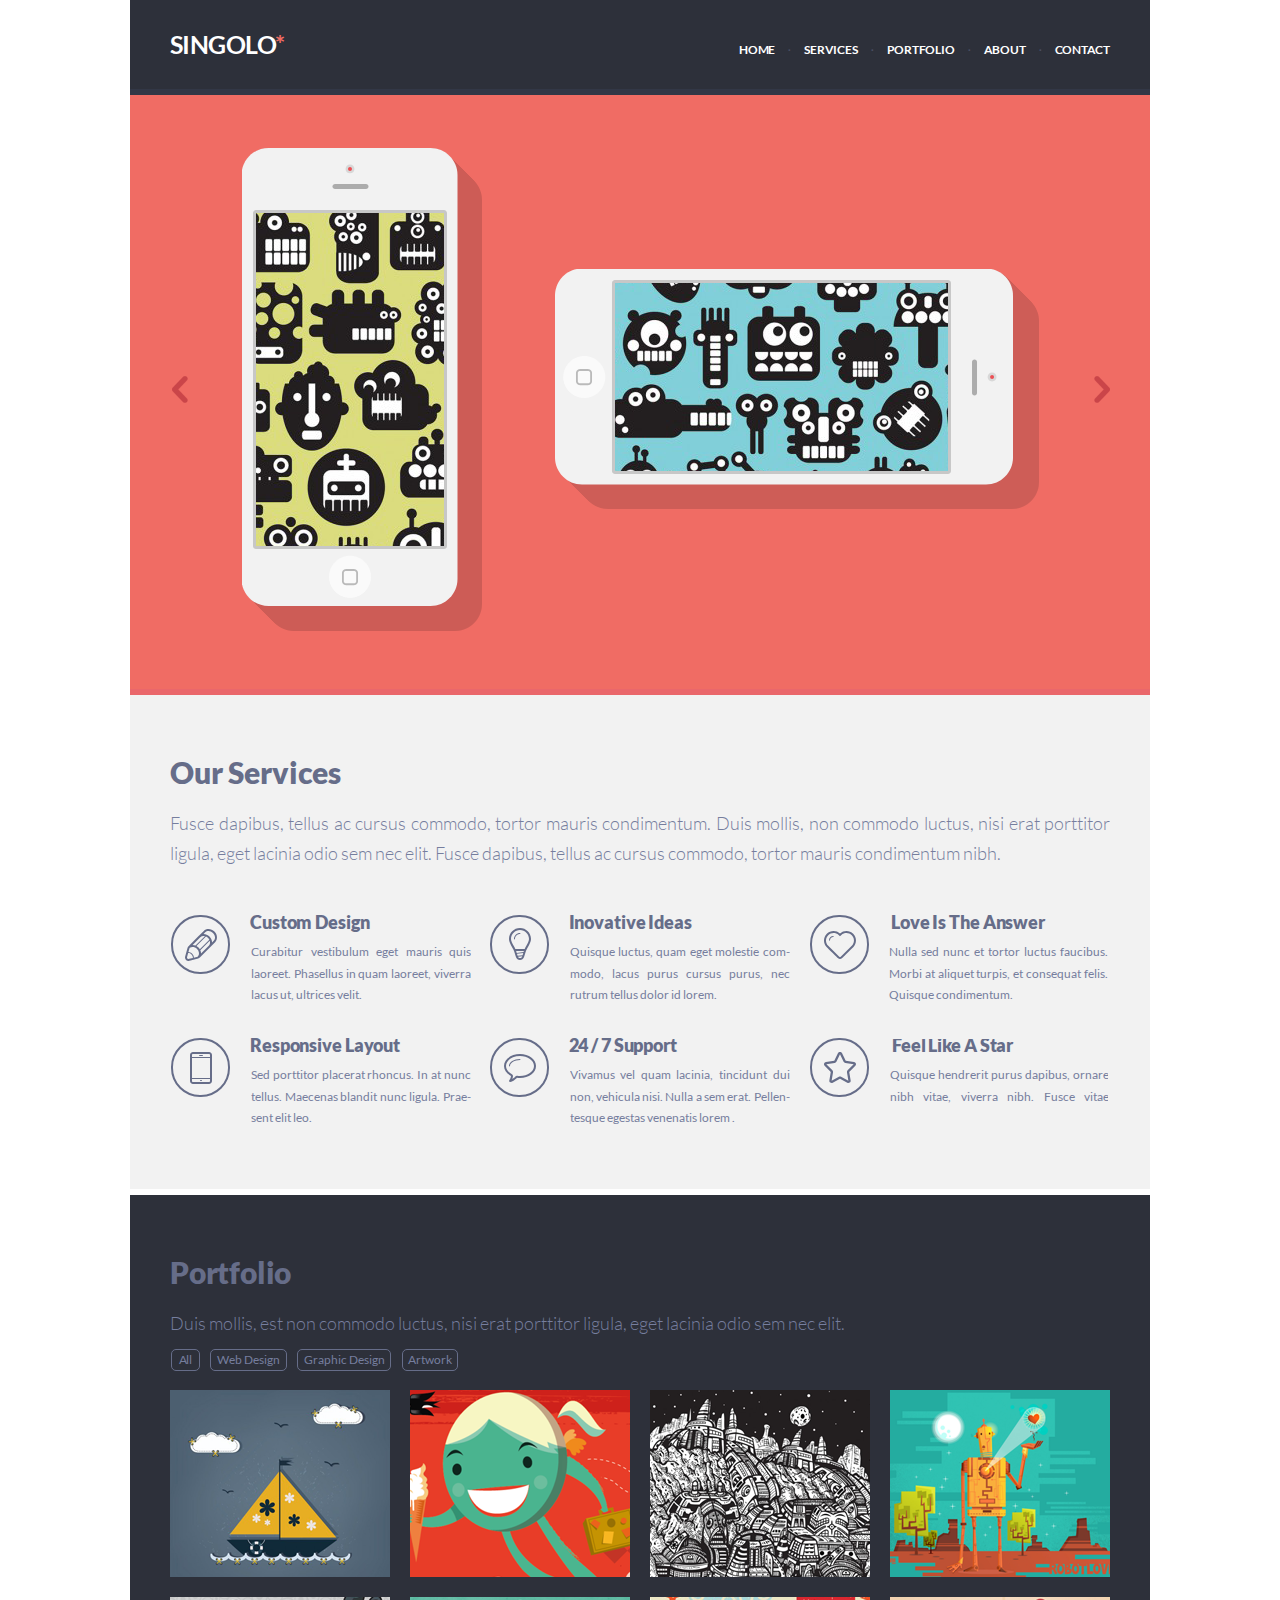
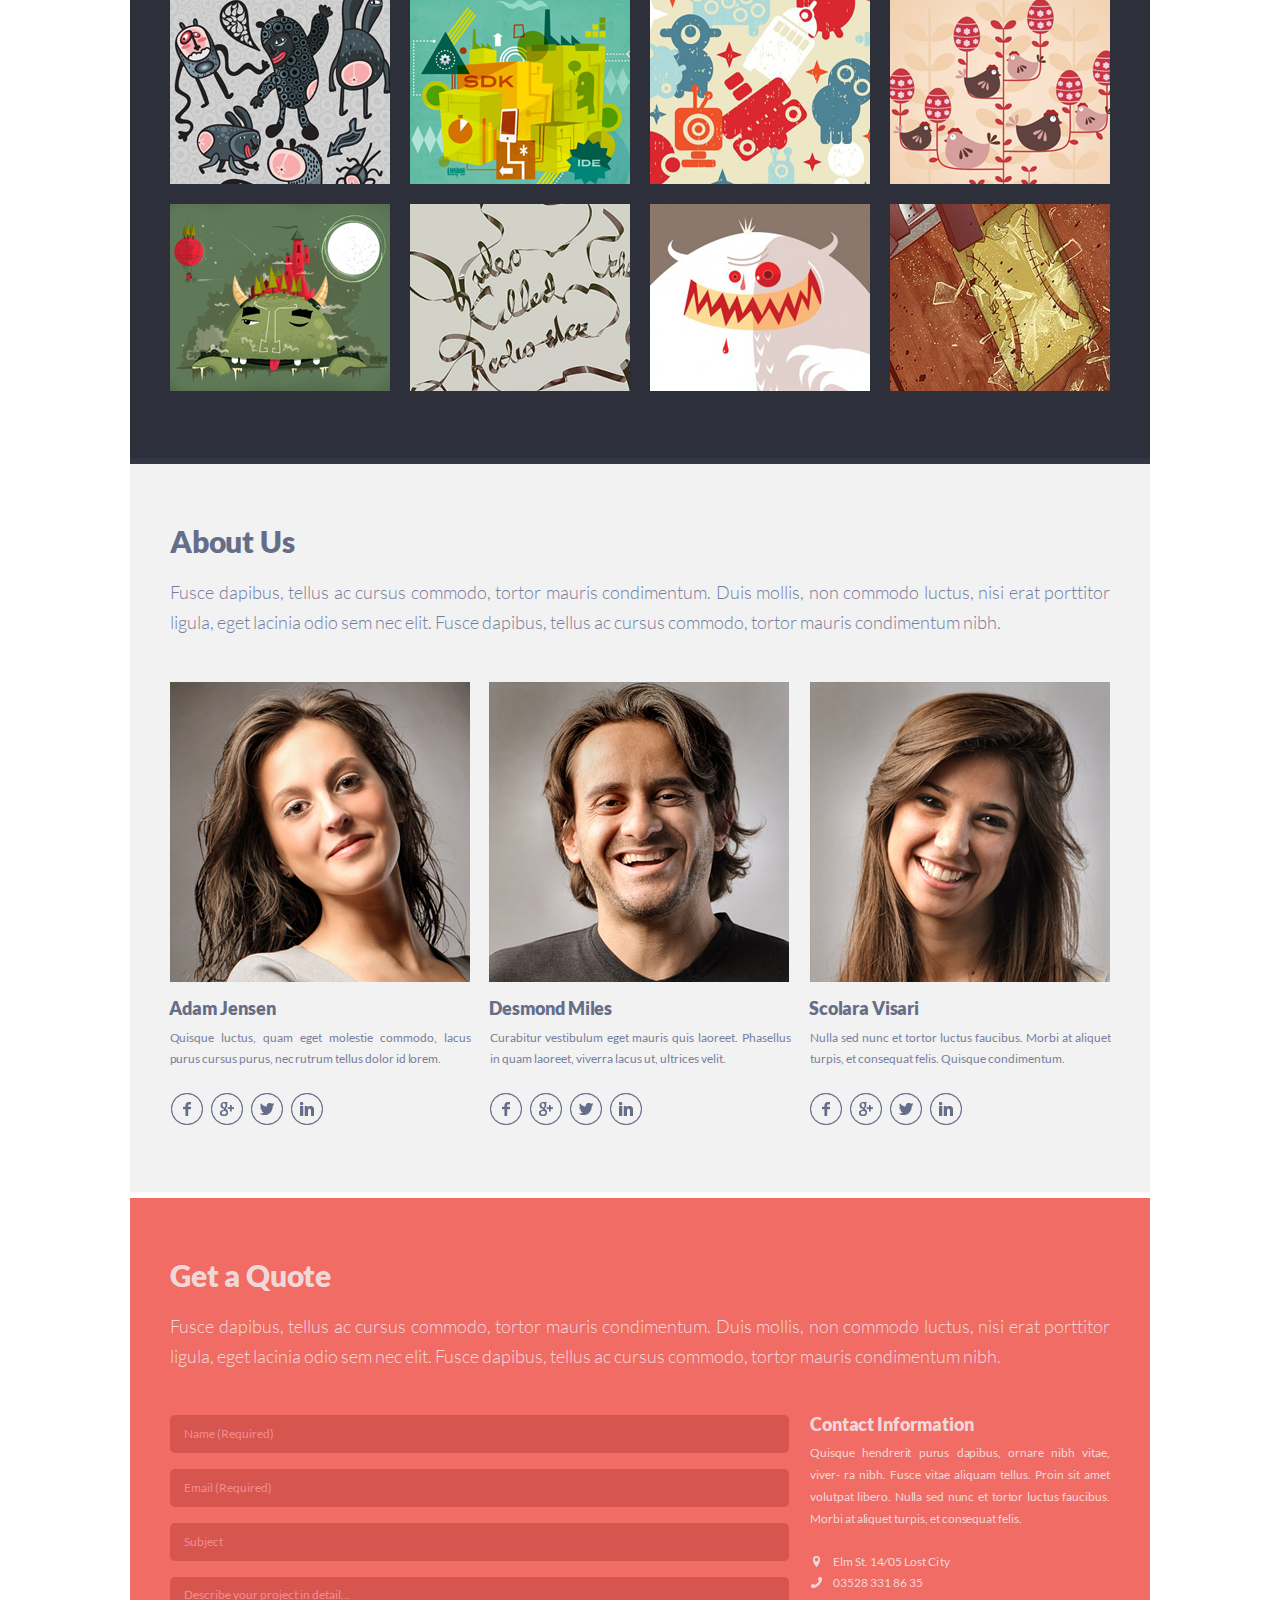
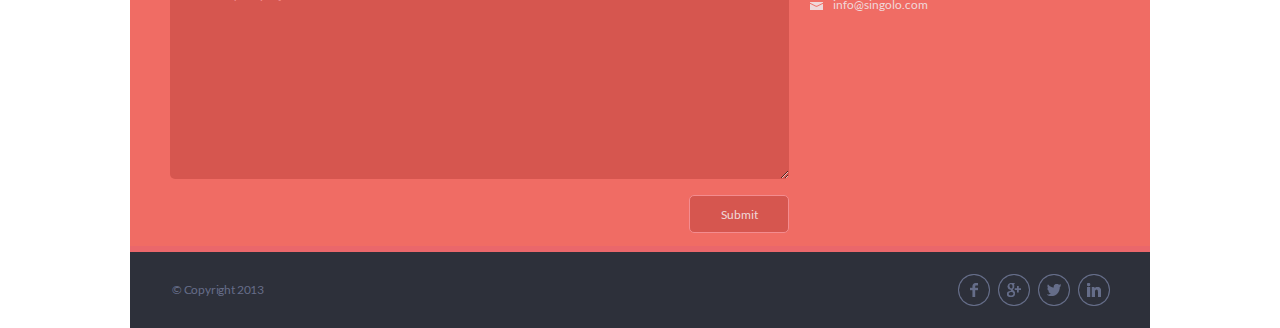
==== index.html @ eaa2bd8f "feat: make animated slider" ====
<!DOCTYPE html>
<html lang="en">
  <head>
    <meta charset="utf-8"> 
    <title lang="la">Singolo</title>
    <link rel="stylesheet" href="fonts.css" > 
    <link rel="stylesheet" href="style.css">
  </head>
  <body>
    <header class="header">
      <div class="wrapper header__wrapper">
        <div class="header__content">
          <div class="header__logo">
             <h1 class="logo" lang="la">singolo<span class="logo logo_colored">*</span></h1>
          </div>    
          <nav class="header__navigation">
            <ul class="navigation__list">
              <li class="navigation__item"><a class="item-link" href="#home">home</a></li>
              <li class="navigation__item item-symbol">.</li>
              <li class="navigation__item"><a class="item-link" href="#services">services</a></li>
              <li class="navigation__item item-symbol">.</li>
              <li class="navigation__item"><a class="item-link" href="#portfolio">portfolio</a></li>
              <li class="navigation__item item-symbol">.</li>
              <li class="navigation__item"><a class="item-link" href="#about">about</a></li>
              <li class="navigation__item item-symbol">.</li>
              <li class="navigation__item"><a class="item-link" href="#contact">contact</a></li>
            </ul>
          </nav>    
        </div>
      </div>  
      <hr class="bottom-line header__bottom-line">     
    </header>
    <section class="slider" id="home">
      <div class="slider__wrapper">
        <div class="arrow arrow-backward"></div>
        <div class="arrow arrow-forward"></div>
        <div class="slides">
          <div class="slide slide_background1 active">
            <img class="slide1__phone-vertical" src="assets/iphone/phone-vertical.svg" alt="phone1" width="216" height="458"> 
            <img class="slide1__phone-horizontal" src="assets/iphone/phone-horizontal.svg" alt="phone2" width="458" height="216">
            <img class="slide1__phone-vertical-display" id="slide1__home-vertical" src="assets/iphone/phone-vertical-display.png" alt="display1" width="188" height="333">
            <img class="slide1__phone-horizontal-display" id="slide1__home-horizontal" src="assets/iphone/phone-horizontal-display.png" alt="display2" width="333" height="188">
            <img class="slide1__phone-vertical-shadow" src="assets/iphone/phone-vertical-shadow.png" alt="shadow1" width="240" height="483">
            <img class="slide1__phone-horizontal-shadow" src="assets/iphone/phone-horizontal-shadow.png" alt="shadow2" width="483" height="240">
            <img class="slide1__home-vertical" src="assets/iphone/home.svg" alt="home1" width="41.88" height="41.88"> 
            <img class="slide1__home-horizontal" src="assets/iphone/home.svg" alt="home2" width="41.88" height="41.88">
          </div>
          <div class="slide slide_background2">
            <img class="slide2__phone-vertical-1 slide2_opacity" src="assets/iphone-2-slide/phone-vertical-1.svg" alt="phone1" width="140.42" height="297.75"> 
            <img class="slide2__phone-vertical-2 slide2_opacity" src="assets/iphone-2-slide/phone-vertical-2.svg" alt="phone2" width="140.42" height="297.75">
            <img class="slide2__phone-vertical-3" src="assets/iphone-2-slide/phone-vertical-3.svg" alt="phone3" width="229.42" height="486.45">
            <img class="slide2__phone-vertical-display-1 slide2_opacity" src="assets/iphone-2-slide/phone-vertical-display-1.png" alt="display1" width="122.22" height="216.48">
            <img class="slide2__phone-vertical-display-2 slide2_opacity" src="assets/iphone-2-slide/phone-vertical-display-2.png" alt="display2" width="122.22" height="216.48">
            <img class="slide2__phone-vertical-display-3" src="assets/iphone-2-slide/phone-vertical-display-3.png" alt="display3" width="199.68" height="353.68">
            <img class="slide2__phone-vertical-shadow-1 slide2_opacity" src="assets/iphone-2-slide/phone-vertical-shadow-1.png" alt="shadow1" width="156.02" height="314">
            <img class="slide2__phone-vertical-shadow-2 slide2_opacity" src="assets/iphone-2-slide/phone-vertical-shadow-2.png" alt="shadow2" width="156.02" height="314">
            <img class="slide2__phone-vertical-shadow-3" src="assets/iphone-2-slide/phone-vertical-shadow-3.png" alt="shadow3" width="254.91" height="513">
          </div>                   
        </div>
      </div>
      <hr class="bottom-line slider__bottom-line">
    </section> 
    <section class="services" id="services">
      <div class="wrapper services__wrapper">
        <h2 class="services__header">Our Services</h2>
        <p class="services__text" lang="la">Fusce dapibus, tellus ac cursus commodo, tortor mauris condimentum. Duis mollis, non commodo luctus, nisi erat porttitor ligula, eget lacinia odio sem nec elit. Fusce dapibus, tellus ac cursus commodo, tortor mauris condimentum nibh.</p>
        <div class="services__layout-container">
        <div class="layout-3-column">
          <div class="layout__layout-item">
            <div class="layout-item__icon-container layout-item__first-column-icon-container_margin">
              <div class="icon" >
                <img class="layout-item__icon_margin first-icon_margin" src="assets/icons/pen.svg" alt="ico-pen" width="35" height="35">
              </div>
            </div>
            <div class="layout-item__content">
            <h3 class="layout-item__header">Custom Design</h3>
            <div class="layout-item__text-container">
              <p class="layout-item__text" lang="la">Curabitur vestibulum eget mauris quis laoreet. Phasellus in quam laoreet, viverra lacus ut, ultrices velit.</p>
            </div>
          </div>            
          </div>
          <div class="layout__layout-item">
            <div class="layout-item__icon-container layout-item__second-column-icon-container_margin">
              <div class="icon">
                <img class="layout-item__icon_margin icon_add-margin" src="assets/icons/bulb.svg" alt="ico-bulb" width="26" height="35">
              </div>
            </div>
            <div class="layout-item__content">
            <h3 class="layout-item__header">Inovative Ideas</h3>
            <div class="layout-item__text-container">
              <p class="layout-item__text" lang="la">Quisque luctus, quam eget molestie com- modo, lacus purus cursus purus, nec rutrum tellus dolor id lorem.</p>
            </div>
          </div>
          </div>
          <div class="layout__layout-item">
            <div class="layout-item__icon-container layout-item__icon-container_margin">
              <div class="icon" >
                <img class="layout-item__icon_margin" src="assets/icons/heart.svg" alt="ico-heart" width="36" height="32">
              </div>
            </div>
            <div class="layout-item__content">
            <h3 class="layout-item__header layout-item__header_margin">Love Is The Answer</h3>
            <div class="layout-item__text-container">
              <p class="layout-item__text layout-item__text_margin" lang="la">Nulla sed nunc et tortor luctus faucibus. Morbi at aliquet turpis, et consequat felis. Quisque condimentum.</p>
            </div>
          </div>
          </div>
          <div class="layout__layout-item">
            <div class="layout-item__icon-container layout-item__first-column-icon-container_margin">
              <div class="icon" >
                <img class="layout-item__icon_margin" src="assets/icons/phone.svg" alt="ico-phone" width="26" height="36">
              </div>    
            </div>
            <div class="layout-item__content">
            <h3 class="layout-item__header">Responsive Layout</h3>
            <div class="layout-item__text-container">
              <p class="layout-item__text" lang="la">Sed porttitor placerat rhoncus. In at nunc tellus. Maecenas blandit nunc ligula. Prae- sent elit leo.</p>
            </div>
          </div>
          </div>
          <div class="layout__layout-item">
            <div class="layout-item__icon-container layout-item__second-column-icon-container_margin">
              <div class="icon" >
                <img class="layout-item__icon_margin icon-bubble_margin" src="assets/icons/bubble.svg" alt="ico-bubble" width="35" height="31">
              </div>
            </div>
            <div class="layout-item__content">
            <h3 class="layout-item__header">24 / 7 Support</h3>
            <div class="layout-item__text-container">
              <p class="layout-item__text" lang="la">Vivamus vel quam lacinia, tincidunt dui non, vehicula nisi. Nulla a sem erat. Pellen- tesque egestas venenatis lorem .</p>
            </div>
            </div>
          </div>
          <div class="layout__layout-item layout-item_margin">
            <div class="layout-item__icon-container layout-item__icon-container_margin">
              <div class="icon" >
                <img class="layout-item__icon_margin" src="assets/icons/star.svg" alt="ico-star" width="36" height="34">
              </div>
            </div>
            <div class="layout-item__text-container">
            <h3 class="layout-item__header layout-item__header_margin">Feel Like A Star</h3>
            <div class="layout-item__text-container">
              <p class="layout-item__text layout-item__text_margin" lang="la">Quisque hendrerit purus dapibus, ornare nibh vitae, viverra nibh. Fusce vitae aliquam tellus.</p>
            </div>
          </div>
          </div>
        </div>
      </div> 
      </div>
      <hr class="bottom-line services__bottom-line">
    </section>
    <section class="portfolio" id="portfolio">
      <div class="wrapper portfolio__wrapper">
        <h2 class="portfolio__header"></span>Portfolio</h2>
        <p class="portfolio__text" lang="la">Duis mollis, est non commodo luctus, nisi erat porttitor ligula, eget lacinia odio sem nec elit.</p>
        <nav class="portfolio__navigation">
          <ul class="navigation__list">
            <li class="navigation__item item_letter-spacing"><a class="portfolio__item-link first-item_padding" href="#">All</a></li>
            <li class="navigation__item item_letter-spacing"><a class="portfolio__item-link second-item_padding" href="#">Web Design</a></li>
            <li class="navigation__item item_letter-spacing"><a class="portfolio__item-link third-item_padding" href="#">Graphic Design</a></li>
            <li class="navigation__item item_letter-spacing"><a class="portfolio__item-link fourth-item_padding" href="#">Artwork</a></li>
          </ul>
        </nav>
        <div class="layout-4-column">
          <img class="layout-4-column__image" src="assets/portfolio/Image1.png" alt="image1" width="220" height="187">
          <img class="layout-4-column__image" src="assets/portfolio/Image2.png" alt="image2" width="220" height="187">
          <img class="layout-4-column__image" src="assets/portfolio/Image3.png" alt="image3" width="220" height="187">
          <img class="layout-4-column__image" src="assets/portfolio/Image4.png" alt="image4" width="220" height="187">
          <img class="layout-4-column__image" src="assets/portfolio/Image5.png" alt="image5" width="220" height="187">
          <img class="layout-4-column__image" src="assets/portfolio/Image6.png" alt="image6" width="220" height="187">
          <img class="layout-4-column__image" src="assets/portfolio/Image7.png" alt="image7" width="220" height="187">
          <img class="layout-4-column__image" src="assets/portfolio/Image8.png" alt="image8" width="220" height="187">
          <img class="layout-4-column__image" src="assets/portfolio/Image9.png" alt="image9" width="220" height="187">
          <img class="layout-4-column__image" src="assets/portfolio/Image10.png" alt="image10" width="220" height="187">
          <img class="layout-4-column__image" src="assets/portfolio/Image11.png" alt="image11" width="220" height="187">
          <img class="layout-4-column__image" src="assets/portfolio/Image12.png" alt="image12" width="220" height="187">
        </div>
      </div>
      <hr class="bottom-line portfolio__bottom-line">
    </section>
    <section class="about-us" id="about">
      <div class="wrapper about-us__wrapper">
        <h2 class="about-us__header">About Us</h2>
        <p class="about-us__text" lang="la">Fusce dapibus, tellus ac cursus commodo, tortor mauris condimentum. Duis mollis, non commodo luctus, nisi erat porttitor ligula, eget lacinia odio sem nec elit. Fusce dapibus, tellus ac cursus commodo, tortor mauris condimentum nibh.</p>
        <div class="about-us__layout-container">
          <div class="layout-3-column">
            <div class="about-us__layout-item">
              <img src="assets/employees/AdamJensen.png" alt="adam-jensen" width="300" height="300">
              <h3 class="layout-item__person-name">Adam Jensen</h3>
              <p class="layout-item__person-text layout-item__text_spacing" lang="la">Quisque luctus, quam eget molestie commodo, lacus purus cursus purus, nec rutrum tellus dolor id lorem.</p>
              <ul class="social-media-links social-media-links_padding"> 
                <li><a href="#" class="social-link link-facebook"></a></li>
                <li><a href="#" class="social-link link-google"></a></li>
                <li><a href="#" class="social-link link-twitter"></a></li>
                <li><a href="#" class="social-link link-linked-in"></a></li>
              </ul>
            </div>
            <div class="about-us__layout-item">
              <img class="person-photo_margin" src="assets/employees/DesmondMiles.png" alt="desmond-miles" width="300" height="300">
              <h3 class="layout-item__person-name">Desmond Miles</h3>
              <p class="layout-item__person-text" lang="la">Curabitur vestibulum eget mauris quis laoreet. Phasellus in quam laoreet, viverra lacus ut, ultrices velit.</p>
              <ul class="social-media-links">    
                <li><a href="#" class="social-link link-facebook"></a></li>
                <li><a href="#" class="social-link link-google"></a></li>
                <li><a href="#" class="social-link link-twitter"></a></li>
                <li><a href="#" class="social-link link-linked-in"></a></li>
              </ul>
            </div>
            <div class="about-us__layout-item item-3__margin">
              <img src="assets/employees/ScolaraVisari.png" alt="scolara-visari" width="300" height="300">
              <h3 class="layout-item__person-name">Scolara Visari</h3>
              <p class="layout-item__person-text" lang="la">Nulla sed nunc et tortor luctus faucibus. Morbi at aliquet turpis, et consequat felis. Quisque condimentum.</p>
              <ul class="social-media-links"> 
                <li><a href="#" class="social-link link-facebook"></a></li>
                <li><a href="#" class="social-link link-google"></a></li>
                <li><a href="#" class="social-link link-twitter"></a></li>
                <li><a href="#" class="social-link link-linked-in"></a></li>
              </ul>  
            </div>
          </div>
        </div>
      </div>  
      <hr class="bottom-line about-us__bottom-line">       
    </section> 
    <section class="get-a-quote" id="contact">
      <div class="wrapper get-a-quote__wrapper">
        <h2 class="get-a-quote__header">Get a Quote</h2>
        <p class="get-a-quote__text" lang="la">Fusce dapibus, tellus ac cursus commodo, tortor mauris condimentum. Duis mollis, non commodo luctus, nisi erat porttitor ligula, eget lacinia odio sem nec elit. Fusce dapibus, tellus ac cursus commodo, tortor mauris condimentum nibh.</p>
        <div class="layout-2-column">
          <div class = "get-a-quote__form">
            <form class="form-post" method="POST" onsubmit="return false" name="form-post">
              <input  type="text" name="name" placeholder="Name (Required)" required pattern="^[A-Z]{1}[a-z]+(\s[A-Z]{1}([a-z]+))?$">
              <input type="email" name="email" placeholder="Email (Required)" required pattern="^[^@]+@([a-z0-9\-]+\.)+[a-z]{2,4}$">
              <input type="text" name="subject" placeholder="Subject" value="">
              <textarea name="description" placeholder="Describe your project in detail..." maxlength="500"></textarea>
              <input class="submit-button" type="submit" value="Submit">
            </form>
          </div>
          <div class="get-a-quote__contact-information">
            <h3 class="contact-information__header">Contact Information</h3>
            <p class="contact-information__text" lang="la">Quisque hendrerit purus dapibus, ornare nibh vitae, viver- ra nibh. Fusce vitae aliquam tellus. Proin sit amet volutpat libero. Nulla sed nunc et tortor luctus faucibus. Morbi at aliquet turpis, et consequat felis.</p>
            <div class="contact-information__links">
              <div class="link-group">
                <div class="ico-location_margin">
                  <img src="assets/contact-information-icons/Location.svg" alt="ico-location" width="7" height="11"> 
                </div>
                <p class="contact-information__link">Elm St. 14&#8260;05 Lost City</p>                   
              </div>
              <div class="link-group">
                <div class="ico-phone_margin">
                  <img src="assets/contact-information-icons/Phone.svg" alt="ico-phone" width="11" height="11">
                </div>
                <a class="contact-information__link" href="tel:035283318635">03528 331 86 35</a>
              </div>
              <div class="link-group">
                <div class="ico-mail_margin">
                  <img src="assets/contact-information-icons/Mail.svg" alt="ico-e-mail" width="13" height="8">
                </div>
                <a class="contact-information__link link-mail_margin" href="mailto:info@singolo.com">info@singolo.com</a>
              </div>
            </div>
          </div>
        </div>
      </div> 
      <hr class="get-a-quote__bottom-line bottom-line">
      <div class="modal-window">
      <div class="modal-window__substrate"></div>
      <div class="modal-window__content">
        <p class="modal-window_text-style">Письмо отправлено</p>
        <p class="modal-window__topic modal-window_text-style"></p> 
        <p class="modal-window__description modal-window_text-style"></p>
        <button class="modal-window__close-button" type="submit">Ok</button>
      </div>
    </div>
    </section>
    <footer>
      <div class="wrapper footer__wrapper">
        <div class="footer__content">
          <p class="footer__copyright">&copy;&nbsp;Copyright 2013</p>
          <ul class ="social-media-links social-media-links_margin">
            <li><a href="#" class="social-link link-facebook"></a></li>
            <li><a href="#" class="social-link link-google"></a></li>
            <li><a href="#" class="social-link link-twitter"></a></li>
            <li><a href="#" class="social-link link-linked-in"></a></li>
          </ul>
        </div>
      </div>  
    </footer>   
    <script src="script.js"></script>   
  </body>
</html>
---- fonts.css ----
@font-face {
  font-family: "Lato-Light";
  src: url('assets/fonts/Lato/Lato-Light/Lato-Light.eot');
  src: url('assets/fonts/Lato/Lato-Light/Lato-Light.eot?#iefix') format('embedded-opentype'),
  url('assets/fonts/Lato/Lato-Light/Lato-Light.woff') format('woff'),
  url('assets/fonts/Lato/Lato-Light/Lato-Light.ttf') format('truetype');
  font-weight: 300;
  font-style: normal;
}

@font-face {
  font-family: "Lato-Regular";
  src: url('assets/fonts/Lato/Lato-Regular/Lato-Regular.eot');
  src: url('assets/fonts/Lato/Lato-Regular/Lato-Regular.eot?#iefix') format('embedded-opentype'),
  url('assets/fonts/Lato/Lato-Regular/Lato-Regular.woff') format('woff'),
  url('assets/fonts/Lato/Lato-Regular/Lato-Regular.ttf') format('truetype');
  font-weight: 400;
  font-style: normal;
}

@font-face {
  font-family: "Lato-Bold";
  src: url('assets/fonts/Lato/Lato-Bold/Lato-Bold.eot');
  src: url('assets/fonts/Lato/Lato-Bold/Lato-Bold.eot?#iefix') format('embedded-opentype'),
  url('assets/fonts/Lato/Lato-Bold/Lato-Bold.woff') format('woff'),
  url('assets/fonts/Lato/Lato-Bold/Lato-Bold.ttf') format('truetype');
  font-weight: 700;
  font-style: normal;
}

@font-face {
  font-family: "Lato-Black";
  src: url('assets/fonts/Lato/Lato-Black/Lato-Black.eot');
  src: url('assets/fonts/Lato/Lato-Black/Lato-Black.eot?#iefix') format('embedded-opentype'),
  url('assets/fonts/Lato/Lato-Black/Lato-Black.woff') format('woff'),
  url('assets/fonts/Lato/Lato-Black/Lato-Black.ttf') format('truetype');
  font-weight: 900;
  font-style: normal;
}
---- style.css ----
* {
  margin: 0px 0px 0px 0px;
  padding: 0px 0px 0px 0px;
}
  
body, html {
  position: relative;
  width: 1020px;
  height: 100%;
  margin: 0px auto 0px auto;
  scroll-behavior: smooth;
}

.header {
  position: fixed;
  z-index: 100;
  width: inherit;
  background-color: #2d303a;
}

.wrapper {
  padding: 0px 40px 0px 40px;
}

.header__wrapper {
  height: 89px;
}

.header__content {
  display: flex;

  font-family: "Lato-Bold", Verdana, sans-serif;
  text-transform: uppercase;
  justify-content: space-between;
}

.header__logo {
  display: flex;
  margin-top: 29px;
  letter-spacing: -0.033em;
}

.logo {
  font-size: 25px;  
  color: #ffffff;
}

.logo_colored {
  color: #f06c64;
}

.header__navigation {
  width: 371px;
  margin-top: 42px;
}

.navigation__list {
  display: flex;
  justify-content: space-between;
}

.navigation__item {
  font-size: 12px;
  list-style-type: none; 
  letter-spacing: -0.02em;
}

.item-link {
  color: #ffffff;
  text-decoration: none;
}

.item-symbol {
  line-height: 9px;
  color: #494e62;
}

.header__navigation_selected{
  color: #f06c64;
}

.bottom-line {
  height: 6px;
  border: none;
}

.header__bottom-line {
  background-color: #323746;
}

.slider__wrapper {
  position: relative;
  padding-top: 95px;
  height: 594px;
  width: 100%;
}

.arrow {
  position: absolute;
  top: 376px;
  height: 27px;
  width: 16px;
  z-index: 4;
}

.arrow-backward {
  background: url("assets/arrows/arrow_left.svg") no-repeat;
  left: 42px;
}

.arrow-forward {
  background: url("assets/arrows/arrow_right.svg") no-repeat;
  right: 40px;
}

.link-backward_margin {
  margin-left: 2px;
}

.arrow:hover {
  transform: scale(1.2,1.2);
  cursor: pointer;
}

.slides {
  position: relative;
  width: 100%;
  height: 100%;
  overflow: hidden;
}

.slide {
  display: none;
  position: relative;
  width: 100%;
  height: 100%;
  animation: 0.5s ease-in-out;
}

.slide_background1 {
  background-color: #f06c64;
}

.slide_background2 {
  background-color: #648BF0;
}

.slide1__phone-vertical-shadow {
  position: absolute;
  top: 53px;
  left: 112px;
  z-index: 1;
}

.slide1__phone-vertical { 
  position: absolute;
  top: 53px;
  left: 112px;
  z-index: 2;
}

.slide1__phone-vertical-display {
  position: absolute;
  top: 118px;
  left: 126px;
  z-index: 3;
}

.slide1__phone-horizontal-shadow {
  position: absolute;
  top: 174px;
  left: 426px;
  z-index: 1;
}

.slide1__phone-horizontal { 
  position: absolute;
  top: 174px;
  left: 425px;
  z-index: 2;
}

.slide1__phone-horizontal-display {
  position: absolute;
  top: 188px;
  left: 485px;
  z-index: 3;
}

.slide1__home-vertical {
  position: absolute;
  top: 461px;
  left: 199px;
  z-index: 3;
}

.slide1__home-vertical:hover {
  cursor: pointer;
}

.slide1__home-horizontal {
  position: absolute;
  top: 261px;
  left: 433px;
  z-index: 3;
}

.slide1__home-horizontal:hover {
  cursor: pointer;
}

.slide2_opacity {
  opacity: 0.5;
}

.slide2__phone-vertical-shadow-1 {
  position: absolute;
  top: 152px;
  left: 612.16px;
  z-index: 1;
}

.slide2__phone-vertical-1 { 
  position: absolute;
  top: 152px;
  left: 612.16px;
  z-index: 2;
}

.slide2__phone-vertical-display-1 {
  position: absolute;
  top: 194.26px;
  left: 621.26px;
  z-index: 3;
}

.slide2__phone-vertical-shadow-2 {
  position: absolute;
  top: 152px;
  left: 252px;
  z-index: 1;
}

.slide2__phone-vertical-2 { 
  position: absolute;
  top: 152px;
  left: 252px;
  z-index: 2;
}

.slide2__phone-vertical-display-2 {
  position: absolute;
  top: 194.26px;
  left: 261.1px;
  z-index: 3;
}

.slide2__phone-vertical-shadow-3 {
  position: absolute;
  top: 44px;
  left: 383px;
  z-index: 4;
}

.slide2__phone-vertical-3 { 
  position: absolute;
  top: 43px;
  left: 384px;
  z-index: 5;
}

.slide2__phone-vertical-display-3 {
  position: absolute;
  top: 112.04px;
  left: 397.87px;
  z-index: 6;
}

.slide-list {
  order: 1;
}

.slider__bottom-line {
  background-color: #ea676b;
}

.turn-off-screen {
  display: none;
}

.services{
  scroll-margin-top: 95px;
  background-color: #f2f2f2;
}

.services__wrapper {
  height: 435px;
  padding-top: 59px;
}

.services__header {
  position: relative;
  font-size: 30px;
  font-family: "Lato-Black", Verdana, sans-serif;
  color: #666d89; 
  letter-spacing: -0.01rem;
}

.services__text {
  display: block;
  width: 940px;
  height: 60px;
  margin: 18px 0px 48px 0px;

  font-size: 18px;
  line-height: 30px;
  font-family: "Lato-Light", Verdana, sans-serif;
  color: #767e9e;
  text-align: justify;
  overflow: hidden;
}

.services__layout-container{
  padding-left: 1px;
  width: 937px
}

.layout-3-column {
  display: flex;
  flex-wrap: wrap;
  flex-direction: row;
  justify-content: space-between;  
}

.layout__layout-item {
  display: flex;
  flex-direction: row;
  justify-content: space-between;
  width: 300px;
  height: 87px;
  margin-bottom: 36px;
}

.layout-item__icon-container {
  height: 87px;
  margin: -1px 19px 0px 0px;
}

.layout-item__second-column-icon-container_margin {
  margin: -1px 0px 0px 0px;
}

.layout-item__icon-container_margin {
  margin-left: 2px;
}

.icon {
  display: flex;
  width: 55px;
  height: 55px;

  border-radius: 29px;
  border: 2px solid #666d89;
  align-items: center;
  justify-content: center;
}

.layout-item__header {
  margin: -5px 0px 0px -1px;

  font-size: 18px;
  font-family: "Lato-Black", Verdana, sans-serif;
  color: #666d89;
  letter-spacing: -0.007rem;
}

.layout-item__text-container {
  width: 219px;
  height: 70px;
  padding-left: 1px;

  overflow: hidden;
}

.layout-item__text {
  margin: 8px 0px 0px -1px;

  font-size: 12px;
  line-height:  1.8;
  font-family: "Lato-Regular", Verdana, sans-serif;
  color: #767e9e;
  text-align: justify;
}

.layout-item__icon_margin {
  margin: 1px 0px 0px 1px;
}

.first-icon_margin{
  margin: 1px 0px 0px 2px;
}

.icon_add-margin {
  margin: 0px 0px 0px 1px;
}

.layout-item__header_margin {
  margin: -5px 0px 0px 3px;
}

.layout-item__text_margin {
  margin: 8px 0px 0px 0px;
}

.icon-bubble_margin {
  margin: 2px 0px 0px 2px;
}

.services__bottom-line {
  background-color: #ffffff;
}

.item-link:hover {
color: #f06c64;
cursor: pointer;
}

.portfolio {
  background-color: #2d303a;
  scroll-margin-top: 95px;
}

.portfolio__wrapper {
  height: 804px;
  padding: 59px 35px 0px 35px;
}
  
.portfolio__header {
  position: relative;
  padding-left: 5px;
  font-size: 30px;
  font-family: "Lato-Black", Verdana, sans-serif;
  color: #666d89;
  letter-spacing: -0.007em;
}
 
.portfolio__text {
  width: 940px;
  margin: 18px 0px 0px 0px;
  padding-left: 5px;

  font-size: 18px;
  line-height: 30px;
  font-family: "Lato-Light", Verdana, sans-serif;
  color: #767e9e;
}
  
.portfolio__navigation {
  width: 287px;
  margin: 11px 0px 14px 1px;
  padding-left: 5px;
}

.item_letter-spacing {
  letter-spacing: -0.001em;
}
  
.portfolio__item-link {
  display: block;
  height: 20px;

  line-height: 19px;
  font-family: "Lato-Regular", Verdana, sans-serif;
  color: #767e9e;
  text-decoration: none;
  border: 1px solid #666d89;
  border-radius: 5px;
}
  
.first-item_padding{
  padding: 0px 6.3px 0px 6.5px;
}
  
.second-item_padding{
  padding: 0px 6px 0px 6px;
}
  
.third-item_padding{
  padding: 0px 5px 0px 6px;
}
  
.fourth-item_padding{
  padding: 0px 5px 0px 5.5px;
}

.portfolio__item-link:hover {
  cursor: pointer;
  color: #dedede;
  border: 1px solid #c5c5c5;
}

.portfolio__navigation_selected{
  color: #dedede;
  border: 1px solid #c5c5c5;
}
  
.layout-4-column {
  display: flex;
  flex-wrap: wrap;
  flex-direction: row;
  justify-content: space-between;
  padding: 5px 5px 5px 5px;
  height: 606px;
  overflow: hidden;
}

.layout-4-column__image {
  margin-bottom: 20px;
  border: none;
}

.portfolio__image_selected{
  outline: 5px solid #F06C64;
}

.portfolio__bottom-line {
  background-color: #323746;
}
    
.about-us {
  background-color: #f2f2f2;
  scroll-margin-top: 95px;
}

.about-us__wrapper {
  height: 669px;
  padding-top: 59px;
}
  
.about-us__header {
  position: relative;   
  font-size: 30px;
  font-family: "Lato-Black", Verdana, sans-serif;
  color: #666d89;
  letter-spacing: -0.007em;
}
  
.about-us__text {
  width: 940px;
  height: 57px;
  margin: 18px 0px 48px 0px;

  font-size: 18px;
  line-height: 30px;
  font-family: "Lato-Light", Verdana, sans-serif;
  color: #767e9e;
  text-align: justify;
}
  
.about-us__layout-container {
  width: 942px;
}
  
.about-us__layout-item {
  width: 302px;
  height: 451px; 
}
  
.layout-item__person-name {
  margin: 11px 0px 0px -1px;

  font-size: 18px;
  font-family: "Lato-Black", Verdana, sans-serif;
  color: #666d89;
  letter-spacing: -0.008em;
  white-space: nowrap;
  overflow: hidden;
  text-overflow: ellipsis;
}
  
.layout-item__person-text {
  display: block;
  width: 301px; 
  height: 42px;
  margin: 8px 0px 23px -0.5px;

  font-size: 12px;
  line-height: 21px;
  font-family: "Lato-Regular", Verdana, sans-serif;
  color: #767e9e;
  text-align: justify;
  overflow: hidden;
}
  
.social-media-links {
  display: flex;
  width: 154px;
  margin: 0px 0px 0px -1px;
  justify-content: space-between;
}

.social-media-links_padding {
  padding-left: 1px;
}

.social-media-links li {
    list-style-type: none;
}

.social-link {
  display: block;
  width: 34px;
  height: 34px;
  border-radius: 17px;
}

.social-link:hover {
  background-color: white;
  transform: scale(1.2,1.2);
}

.link-facebook {
  background: url("assets/social-media/Facebook.svg");
}

.link-google {
  background: url("assets/social-media/Google+.svg");
}

.link-twitter {
  background: url("assets/social-media/Twitter.svg");  
}

.link-linked-in {
  background: url("assets/social-media/LinkedIn.svg");  
}

.person-photo_margin {
  margin-left: -1px;
}
  
.layout-item__text_spacing {
  letter-spacing: -0.0035em;
}
  
.about-us__bottom-line {
  background-color: #ffffff;   
}

.get-a-quote {  
  background-color: #f06c64;
  color: #f0d8d9;
  scroll-margin-top: 95px;
}
 
.get-a-quote__wrapper {
  height: 589px;
  padding-top: 59px;
}
  
.get-a-quote__header {
  position: relative;
  font-size: 30px; 
  font-family: "Lato-Black", Verdana, sans-serif;
  letter-spacing: -0.006em;
}
  
.get-a-quote__text {
  width: 940px;
  height: 57px;
  margin: 18px 0px 40px 0px;

  font-size: 18px;
  line-height: 30px;
  font-family: "Lato-Light", Verdana, sans-serif;
  text-align: justify;  
}
  
.layout-2-column {
  display: flex;
  flex-direction: row;
}
  
.get-a-quote__form {
  margin: 7px 21px 0px 0px;
}
  
.form-post {
  display: flex;
  flex-direction: column;
  width: 619px;
  height: 434px;
}
  
.form-post input,
.form-post textarea {
  margin-bottom: 16px; 
  padding-left: 14px;

  font-size: 12px;
  font-family: "Lato-Regular", Verdana, sans-serif;
  color: #f0d8d9; 

  background-color: #d6564f;
  border: none;
  border-radius: 5px;
}
  
.form-post input {
  height: 38px;
}
  
.form-post textarea {
  height: 203px;
  line-height: 35px;
}
  
.form-post input::-webkit-input-placeholder,
.form-post textarea::-webkit-input-placeholder {
  color: #f48c8f; 
}
  
.form-post input::-moz-placeholder,
.form-post textarea::-moz-placeholder {
  color: #f48c8f; 
}
  
.form-post .submit-button {
  width: 100px;
  padding: 0px 10px 0px 10px;
  align-self: flex-end;

  border: 1px solid #f48c8f;
}
  
.submit-button:hover {
  cursor: pointer;
  border: 1px solid red;
}
  
input:focus,
textarea:focus {
  outline: #f0d8d9 solid 1px; 
  outline-offset: 1px;
}
  
input:focus:invalid {
  outline: red solid 3px; 
  outline-offset: 1px;
}
  
.get-a-quote__contact-information {
  margin-top: 5px;
}
  
.contact-information__header {
  font-size: 18px;
  font-family: "Lato-Black", Verdana, sans-serif;
  letter-spacing: -0.006em;
}
  
.contact-information__text {
  display: block;
  width: 300px;
  height: 88px;
  margin-top: 7px;

  font-size: 12px;
  line-height: 1.84;
  font-family: "Lato-Regular", Verdana, sans-serif;
  text-align: justify;
  letter-spacing: -0.004em;
}
  
.contact-information__links {
  margin-top: 21px;
}
  
.link-group {
  display: flex;
  flex-direction: row;  
}
  
.contact-information__link {
  font-size: 12px;
  line-height: 1.75;
  font-family: "Lato-Regular", Verdana, sans-serif;
  color: #f0d8d9;
  letter-spacing: 0.002em;
  text-decoration: none;
}
  
.ico-location_margin {
  margin: 1.5px 13px 0px 3px;
}
  
.ico-phone_margin {
  margin: 1.5px 10.7px 0px 1px;
}
  
.ico-mail_margin {
  margin: 2.5px 10px 0px 0px;
}
  
.link-mail_margin {
  margin-top: 1px;
}
  
.get-a-quote__bottom-line {
  background-color: #ea676b;
}


footer {
  background-color: #2d303a;
}
  
.footer__wrapper {
  height: 55px;
  padding-top: 21px;
}
  
.footer__content {
  display: flex;
  flex-direction: row;
  justify-content: space-between;
}
  
.footer__copyright {
  margin: 9px 0px 0px 2px;

  font-size: 12px;
  font-family: "Lato-Regular", Verdana, sans-serif;
  color: #666d89;
  letter-spacing: -0.016em;
}

.social-media-links_margin {
  margin: 0px -1px 0px 0px;   
}

.modal-window {
  visibility: hidden;
  position: fixed;
  z-index: 200;
  top: 0px;
}

.modal-window__substrate {
  width: 100%;
  height: 100%;
  background-color: grey;
  opacity: 0.5;
}

.modal-window__content {
  position: absolute;
  z-index: 201;
  display: flex;
  flex-direction: column;
  background-color: white;
  width: 400px;
  height: 310px;
  opacity: 1;
  border: 3px solid red;
  border-radius: 8px;
  padding: 20px 20px 20px 20px;
}

.modal-window__description {
  display: block;
  height: 250px;
  width: inherit;
  overflow: hidden;
  text-overflow: ellipsis;
  text-align: justify;
}

.modal-window_text-style {
  font-size: 12px;
  line-height: 2;
  font-family: "Lato-Regular", Verdana, sans-serif;
  color: black;
}

.modal-window__close-button {
  width: 70px;
  height: 40px;
  text-align: center;
  align-self: center;
  margin-top: 15px;
}

.modal-window_visibility {
  visibility: visible;

  font-size: 12px;
  line-height: 2.5;
  font-family: "Lato-Regular", Verdana, sans-serif;
}

.active,
.next {
  display: block;
}

.next {
  position: absolute;
  top: 0;
  width: 100%;
}

.to-left {
  animation-name: left;
}

.from-right {
  animation-name: right;
}

.to-right {
  animation-name: right;
  animation-direction: reverse;
}

.from-left {
  animation-name: left;
  animation-direction: reverse;
}

@keyframes left {
  from {
    left: 0;
  }
  to {
    left: -100%;
  }
}

@keyframes right {
  from {
    left: 100%;
  }
  to {
    left: 0;
  }
}
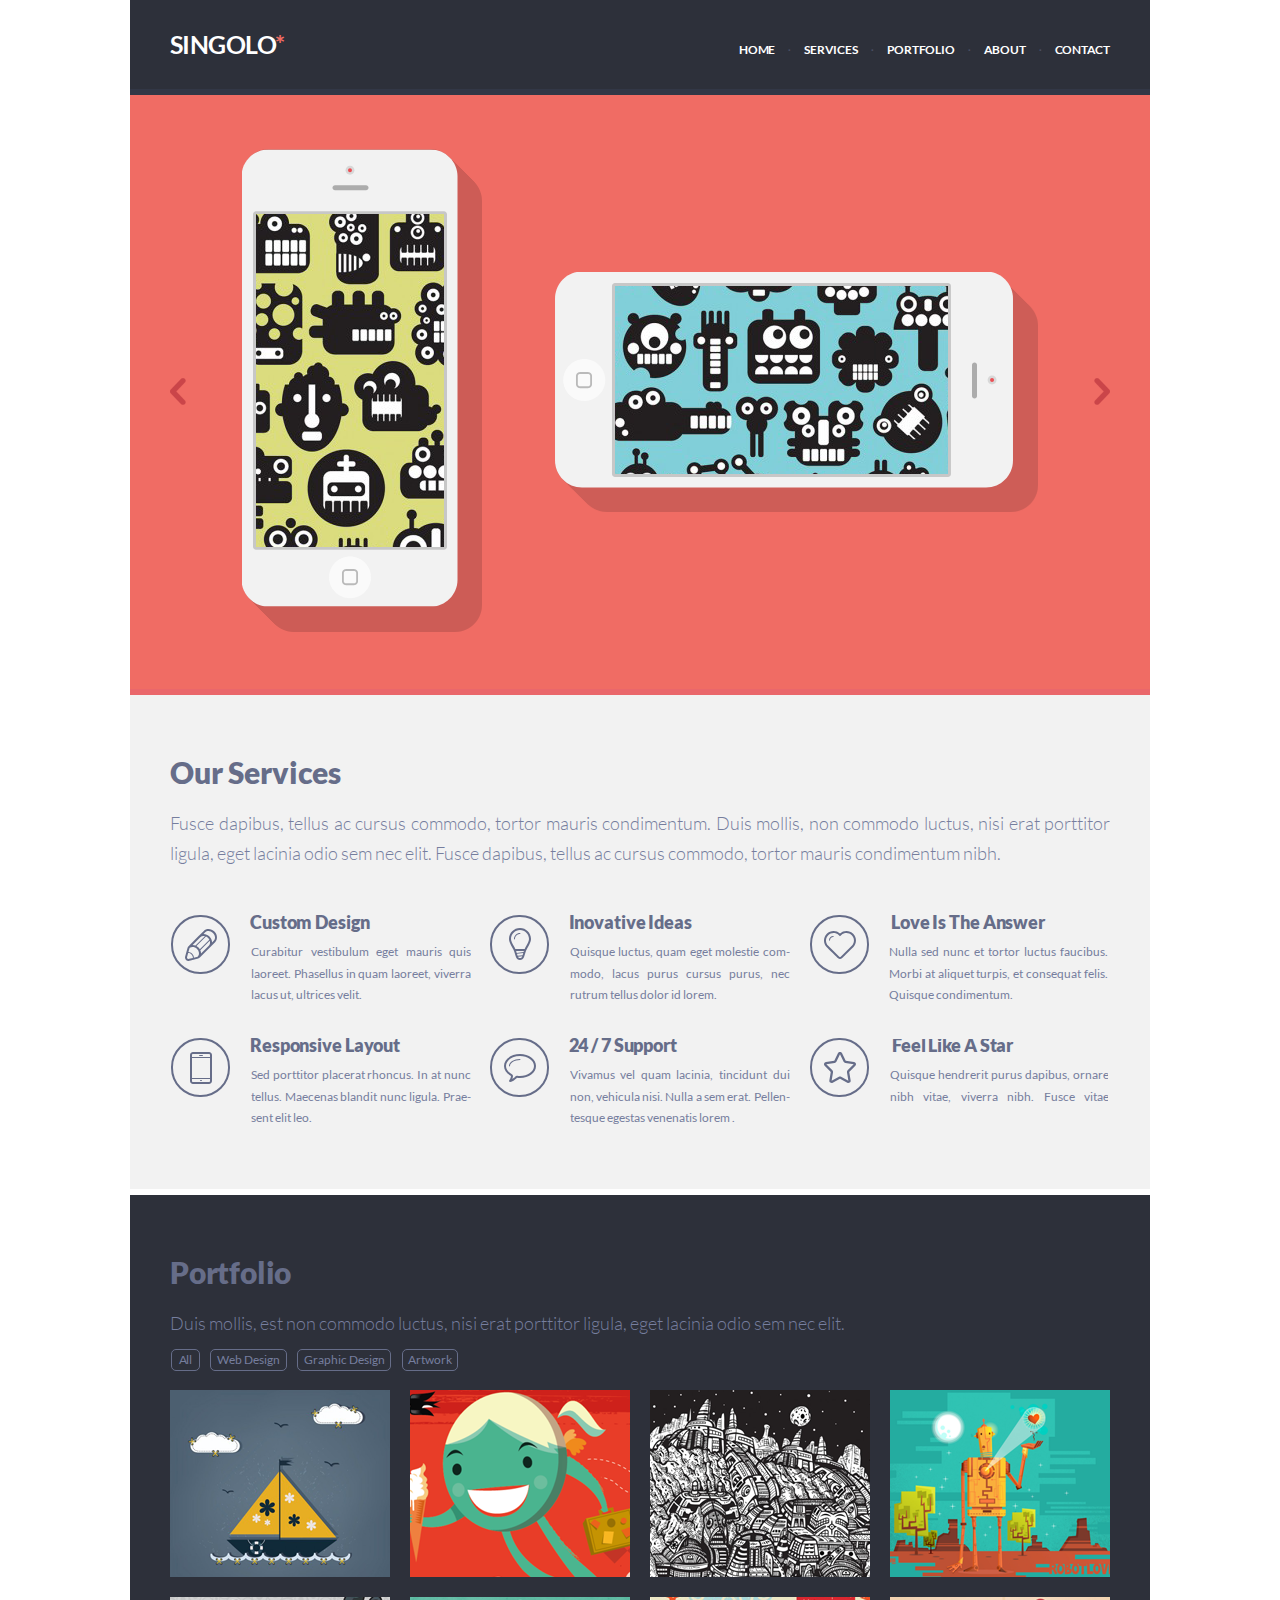
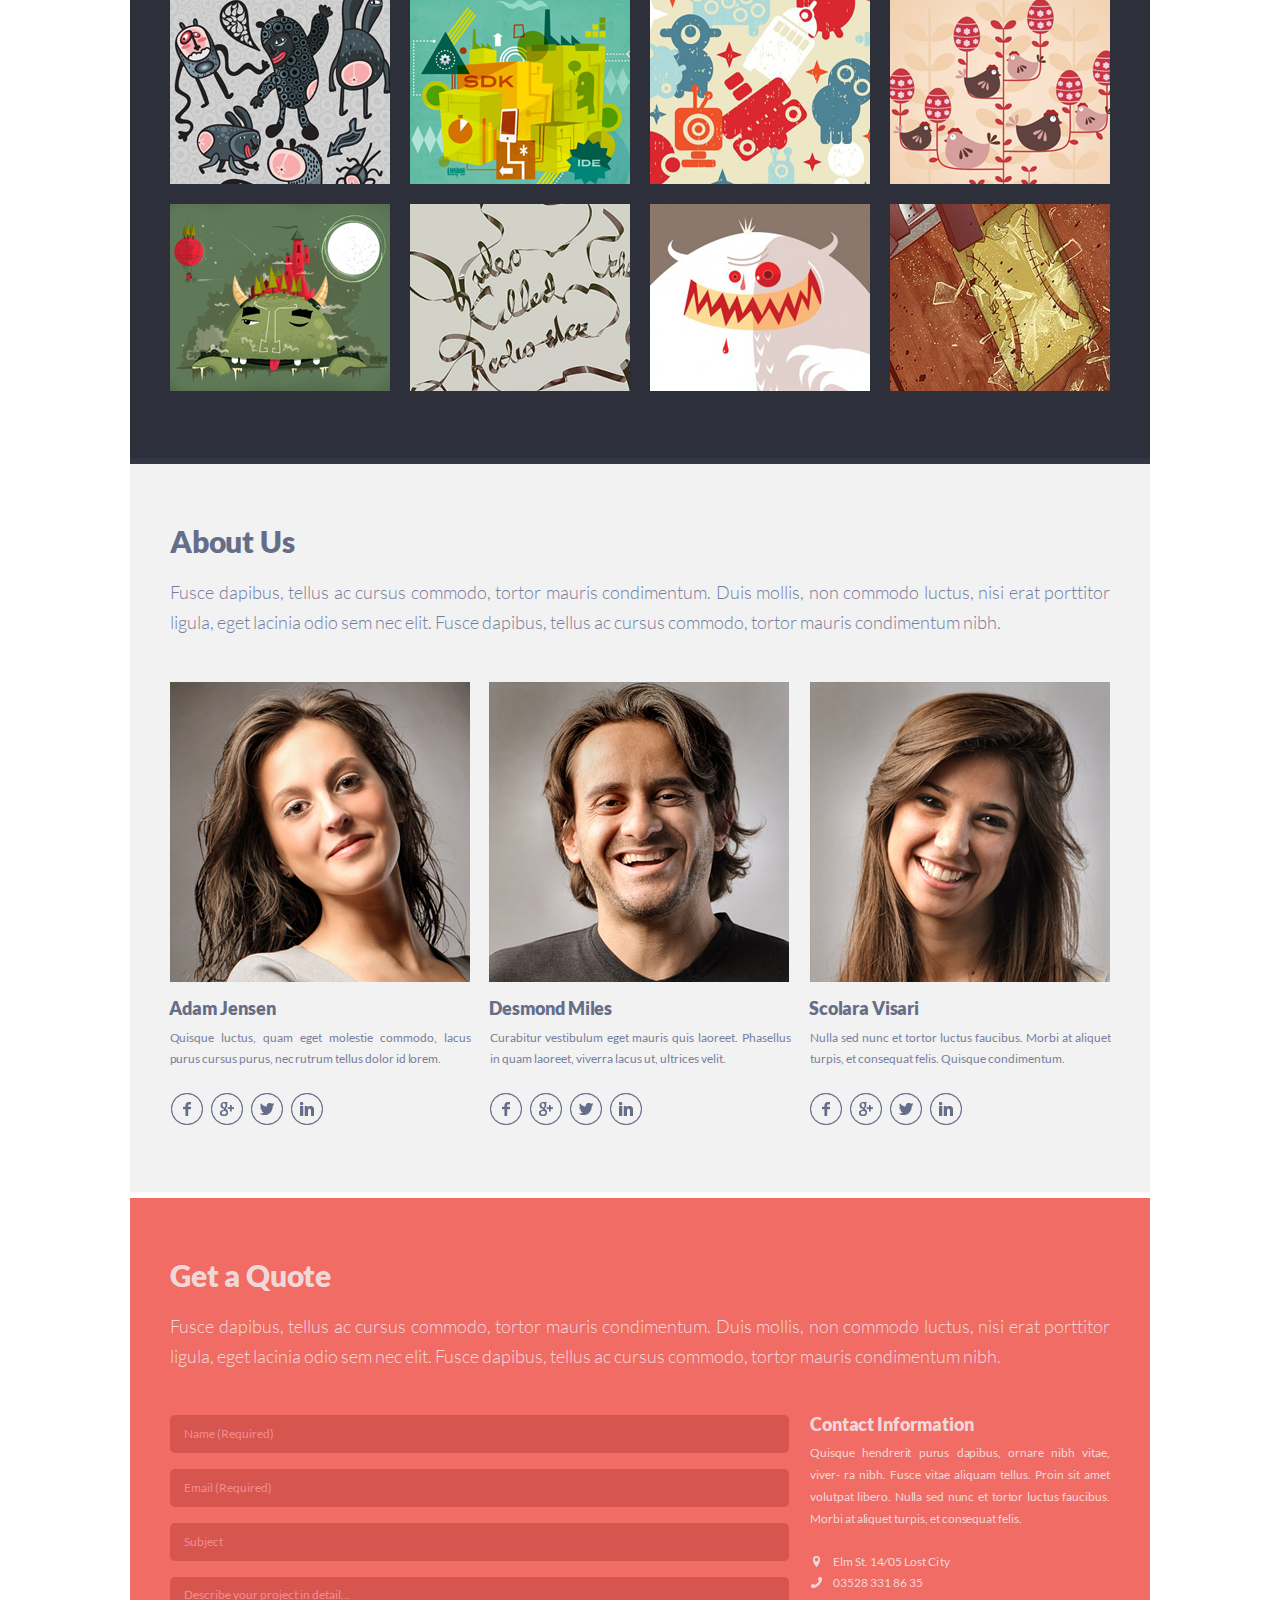
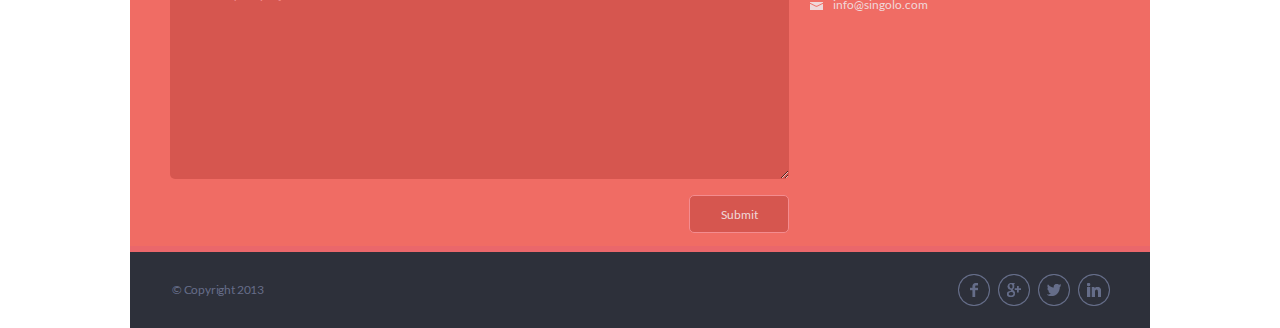
==== commit b1e2b9c6: "feat: make slider responsive for any width" ====
--- a/index.html
+++ b/index.html
@@ -2,6 +2,7 @@
 <html lang="en">
   <head>
     <meta charset="utf-8"> 
+    <meta name="viewport" content="width=device-width, initial-scale=1.0">
     <title lang="la">Singolo</title>
     <link rel="stylesheet" href="fonts.css" > 
     <link rel="stylesheet" href="style.css">
@@ -36,25 +37,25 @@
         <div class="arrow arrow-forward"></div>
         <div class="slides">
           <div class="slide slide_background1 active">
-            <img class="slide1__phone-vertical" src="assets/iphone/phone-vertical.svg" alt="phone1" width="216" height="458"> 
-            <img class="slide1__phone-horizontal" src="assets/iphone/phone-horizontal.svg" alt="phone2" width="458" height="216">
-            <img class="slide1__phone-vertical-display" id="slide1__home-vertical" src="assets/iphone/phone-vertical-display.png" alt="display1" width="188" height="333">
-            <img class="slide1__phone-horizontal-display" id="slide1__home-horizontal" src="assets/iphone/phone-horizontal-display.png" alt="display2" width="333" height="188">
-            <img class="slide1__phone-vertical-shadow" src="assets/iphone/phone-vertical-shadow.png" alt="shadow1" width="240" height="483">
-            <img class="slide1__phone-horizontal-shadow" src="assets/iphone/phone-horizontal-shadow.png" alt="shadow2" width="483" height="240">
-            <img class="slide1__home-vertical" src="assets/iphone/home.svg" alt="home1" width="41.88" height="41.88"> 
-            <img class="slide1__home-horizontal" src="assets/iphone/home.svg" alt="home2" width="41.88" height="41.88">
+            <img class="slide1__phone-vertical" src="assets/iphone/phone-vertical.svg" alt="phone1"> 
+            <img class="slide1__phone-horizontal" src="assets/iphone/phone-horizontal.svg" alt="phone2">
+            <img class="slide1__phone-vertical-display" id="slide1__home-vertical" src="assets/iphone/phone-vertical-display.png" alt="display1">
+            <img class="slide1__phone-horizontal-display" id="slide1__home-horizontal" src="assets/iphone/phone-horizontal-display.png" alt="display2">
+            <img class="slide1__phone-vertical-shadow" src="assets/iphone/phone-vertical-shadow.png" alt="shadow1">
+            <img class="slide1__phone-horizontal-shadow" src="assets/iphone/phone-horizontal-shadow.png" alt="shadow2">
+            <img class="slide1__home-vertical" src="assets/iphone/home.svg" alt="home1"> 
+            <img class="slide1__home-horizontal" src="assets/iphone/home.svg" alt="home2">
           </div>
           <div class="slide slide_background2">
-            <img class="slide2__phone-vertical-1 slide2_opacity" src="assets/iphone-2-slide/phone-vertical-1.svg" alt="phone1" width="140.42" height="297.75"> 
-            <img class="slide2__phone-vertical-2 slide2_opacity" src="assets/iphone-2-slide/phone-vertical-2.svg" alt="phone2" width="140.42" height="297.75">
-            <img class="slide2__phone-vertical-3" src="assets/iphone-2-slide/phone-vertical-3.svg" alt="phone3" width="229.42" height="486.45">
-            <img class="slide2__phone-vertical-display-1 slide2_opacity" src="assets/iphone-2-slide/phone-vertical-display-1.png" alt="display1" width="122.22" height="216.48">
-            <img class="slide2__phone-vertical-display-2 slide2_opacity" src="assets/iphone-2-slide/phone-vertical-display-2.png" alt="display2" width="122.22" height="216.48">
-            <img class="slide2__phone-vertical-display-3" src="assets/iphone-2-slide/phone-vertical-display-3.png" alt="display3" width="199.68" height="353.68">
-            <img class="slide2__phone-vertical-shadow-1 slide2_opacity" src="assets/iphone-2-slide/phone-vertical-shadow-1.png" alt="shadow1" width="156.02" height="314">
-            <img class="slide2__phone-vertical-shadow-2 slide2_opacity" src="assets/iphone-2-slide/phone-vertical-shadow-2.png" alt="shadow2" width="156.02" height="314">
-            <img class="slide2__phone-vertical-shadow-3" src="assets/iphone-2-slide/phone-vertical-shadow-3.png" alt="shadow3" width="254.91" height="513">
+            <img class="slide2__phone-vertical-1 slide2_opacity" src="assets/iphone-2-slide/phone-vertical-1.svg" alt="phone1"> 
+            <img class="slide2__phone-vertical-2 slide2_opacity" src="assets/iphone-2-slide/phone-vertical-2.svg" alt="phone2">
+            <img class="slide2__phone-vertical-3" src="assets/iphone-2-slide/phone-vertical-3.svg" alt="phone3">
+            <img class="slide2__phone-vertical-display-1 slide2_opacity" src="assets/iphone-2-slide/phone-vertical-display-1.png" alt="display1">
+            <img class="slide2__phone-vertical-display-2 slide2_opacity" src="assets/iphone-2-slide/phone-vertical-display-2.png" alt="display2">
+            <img class="slide2__phone-vertical-display-3" src="assets/iphone-2-slide/phone-vertical-display-3.png" alt="display3">
+            <img class="slide2__phone-vertical-shadow-1 slide2_opacity" src="assets/iphone-2-slide/phone-vertical-shadow-1.png" alt="shadow1">
+            <img class="slide2__phone-vertical-shadow-2 slide2_opacity" src="assets/iphone-2-slide/phone-vertical-shadow-2.png" alt="shadow2">
+            <img class="slide2__phone-vertical-shadow-3" src="assets/iphone-2-slide/phone-vertical-shadow-3.png" alt="shadow3">
           </div>                   
         </div>
       </div>
--- a/style.css
+++ b/style.css
@@ -6,13 +6,13 @@
 body, html {
   position: relative;
   width: 1020px;
-  height: 100%;
   margin: 0px auto 0px auto;
   scroll-behavior: smooth;
 }
 
 .header {
   position: fixed;
+  top: 0px;
   z-index: 100;
   width: inherit;
   background-color: #2d303a;
@@ -88,16 +88,20 @@
   background-color: #323746;
 }
 
+.slider {
+  scroll-margin-top: 95px;
+}
+
 .slider__wrapper {
   position: relative;
-  padding-top: 95px;
+  margin-top: 95px;
   height: 594px;
   width: 100%;
 }
 
 .arrow {
   position: absolute;
-  top: 376px;
+  top: 47.6%;
   height: 27px;
   width: 16px;
   z-index: 4;
@@ -105,16 +109,12 @@
 
 .arrow-backward {
   background: url("assets/arrows/arrow_left.svg") no-repeat;
-  left: 42px;
+  left: 40px;
 }
 
 .arrow-forward {
   background: url("assets/arrows/arrow_right.svg") no-repeat;
   right: 40px;
-}
-
-.link-backward_margin {
-  margin-left: 2px;
 }
 
 .arrow:hover {
@@ -147,51 +147,65 @@
 
 .slide1__phone-vertical-shadow {
   position: absolute;
-  top: 53px;
-  left: 112px;
   z-index: 1;
+  top: 9.09%;
+  left: 10.98%; 
+  width: 23.53%;
+  height: 81.31%;
 }
 
 .slide1__phone-vertical { 
   position: absolute;
-  top: 53px;
-  left: 112px;
+  top: 9.074%;
+  left: 10.97%;
   z-index: 2;
+  width: 21.14%;
+  height: 77.1%;
 }
 
 .slide1__phone-vertical-display {
   position: absolute;
-  top: 118px;
-  left: 126px;
+  top: 20.034%;
+  left: 12.35%;
   z-index: 3;
+  width: 18.43%;
+  height: 56.061%;
 }
 
 .slide1__phone-horizontal-shadow {
   position: absolute;
-  top: 174px;
-  left: 426px;
+  top: 30.1%;
+  left: 41.67%;
   z-index: 1;
+  width: 47.35%;
+  height: 40.04%;
 }
 
 .slide1__phone-horizontal { 
   position: absolute;
-  top: 174px;
-  left: 425px;
+  top: 29.8%;
+  left: 41.67%;
   z-index: 2;
+  width: 44.9%;
+  height: 36.36%;
 }
 
 .slide1__phone-horizontal-display {
   position: absolute;
-  top: 188px;
-  left: 485px;
+  top: 32.15%;
+  left: 47.55%;
   z-index: 3;
+  width: 32.65%;
+  height: 31.65%;
 }
 
 .slide1__home-vertical {
   position: absolute;
-  top: 461px;
-  left: 199px;
+  top: 77.6%;
+  left: 19.5%;
   z-index: 3;
+  width: 4.106%;
+  height: 7.05%;
 }
 
 .slide1__home-vertical:hover {
@@ -200,9 +214,11 @@
 
 .slide1__home-horizontal {
   position: absolute;
-  top: 261px;
-  left: 433px;
+  top: 44.4%;
+  left: 42.45%;
   z-index: 3;
+  width: 4.106%;
+  height: 7.05%;
 }
 
 .slide1__home-horizontal:hover {
@@ -215,65 +231,83 @@
 
 .slide2__phone-vertical-shadow-1 {
   position: absolute;
-  top: 152px;
-  left: 612.16px;
+  top: 25.59%;
+  left: 60.02%;
   z-index: 1;
+  width: 15.3%;
+  height: 52.86%;
 }
 
 .slide2__phone-vertical-1 { 
   position: absolute;
-  top: 152px;
-  left: 612.16px;
+  top: 25.59%;
+  left: 60.02%;
   z-index: 2;
+  width: 13.77%;
+  height: 50.13%;
 }
 
 .slide2__phone-vertical-display-1 {
   position: absolute;
-  top: 194.26px;
-  left: 621.26px;
+  top: 32.7%;
+  left: 60.91%;
   z-index: 3;
+  width: 11.98%;
+  height: 36.44%;
 }
 
 .slide2__phone-vertical-shadow-2 {
   position: absolute;
-  top: 152px;
-  left: 252px;
+  top: 25.59%;
+  left: 24.71%;
   z-index: 1;
+  width: 15.29%;
+  height: 52.86%;
 }
 
 .slide2__phone-vertical-2 { 
   position: absolute;
-  top: 152px;
-  left: 252px;
+  top: 25.59%;
+  left: 24.7%;
   z-index: 2;
+  width: 13.77%;
+  height: 50.13%;
 }
 
 .slide2__phone-vertical-display-2 {
   position: absolute;
-  top: 194.26px;
-  left: 261.1px;
+  top: 32.7%;
+  left: 25.6%;
   z-index: 3;
+  width: 11.98%;
+  height: 36.44%;
 }
 
 .slide2__phone-vertical-shadow-3 {
   position: absolute;
-  top: 44px;
-  left: 383px;
+  top: 7.4%;
+  left: 37.55%;
   z-index: 4;
+  width: 24.99%;
+  height: 86.36;
 }
 
 .slide2__phone-vertical-3 { 
   position: absolute;
-  top: 43px;
-  left: 384px;
+  top: 7.24%;
+  left: 37.65%;
   z-index: 5;
+  width: 22.49%;
+  height: 18.89;
 }
 
 .slide2__phone-vertical-display-3 {
   position: absolute;
-  top: 112.04px;
-  left: 397.87px;
+  top: 18.86%;
+  left: 39.01%;
   z-index: 6;
+  width: 19.58%;
+  height: 59.54%;
 }
 
 .slide-list {
@@ -309,8 +343,8 @@
 .services__text {
   display: block;
   width: 940px;
-  height: 60px;
-  margin: 18px 0px 48px 0px;
+  height: 99px;
+  margin: 18px 0px 9px 0px;
 
   font-size: 18px;
   line-height: 30px;
@@ -944,4 +978,45 @@
   to {
     left: 0;
   }
+}
+
+@media (max-width: 1020px){
+  body {
+    width: 100vw;
+    margin: 0px;
+  }
+
+  .header__navigation {
+    width: calc(371px + 4 / 252 * (1020px - 100vw));
+    margin-top: calc(42px - 3 / 252 * (1020px - 100vw));
+  }
+
+  .arrow-backward {
+    left: calc(42px - 12.58 / 252 * (1020px - 100%));
+  }
+  
+  .arrow-forward {
+    right: calc(40px - 13.14 / 252 * (1020px - 100%));
+  }
+
+  .slider__wrapper{
+    height: 58.2353vw;
+  }
+
+  .slider__bottom-line {
+    height: 0.588vw;
+  }
+  
+  .services__wrapper {
+    padding-top: calc(59px - 19.76 / 252 * (1020px - 100vw));
+    padding-left: calc(40px + 1.0 / 252 * (1020px - 100vw));
+  }
+
+  .services__text {
+    width: calc(940px - 271 / 252 * (1020px - 100vw));
+    overflow: visible;
+    letter-spacing: 0.008em;
+    height: 99px;
+    margin-bottom: 31px;
+  }
 }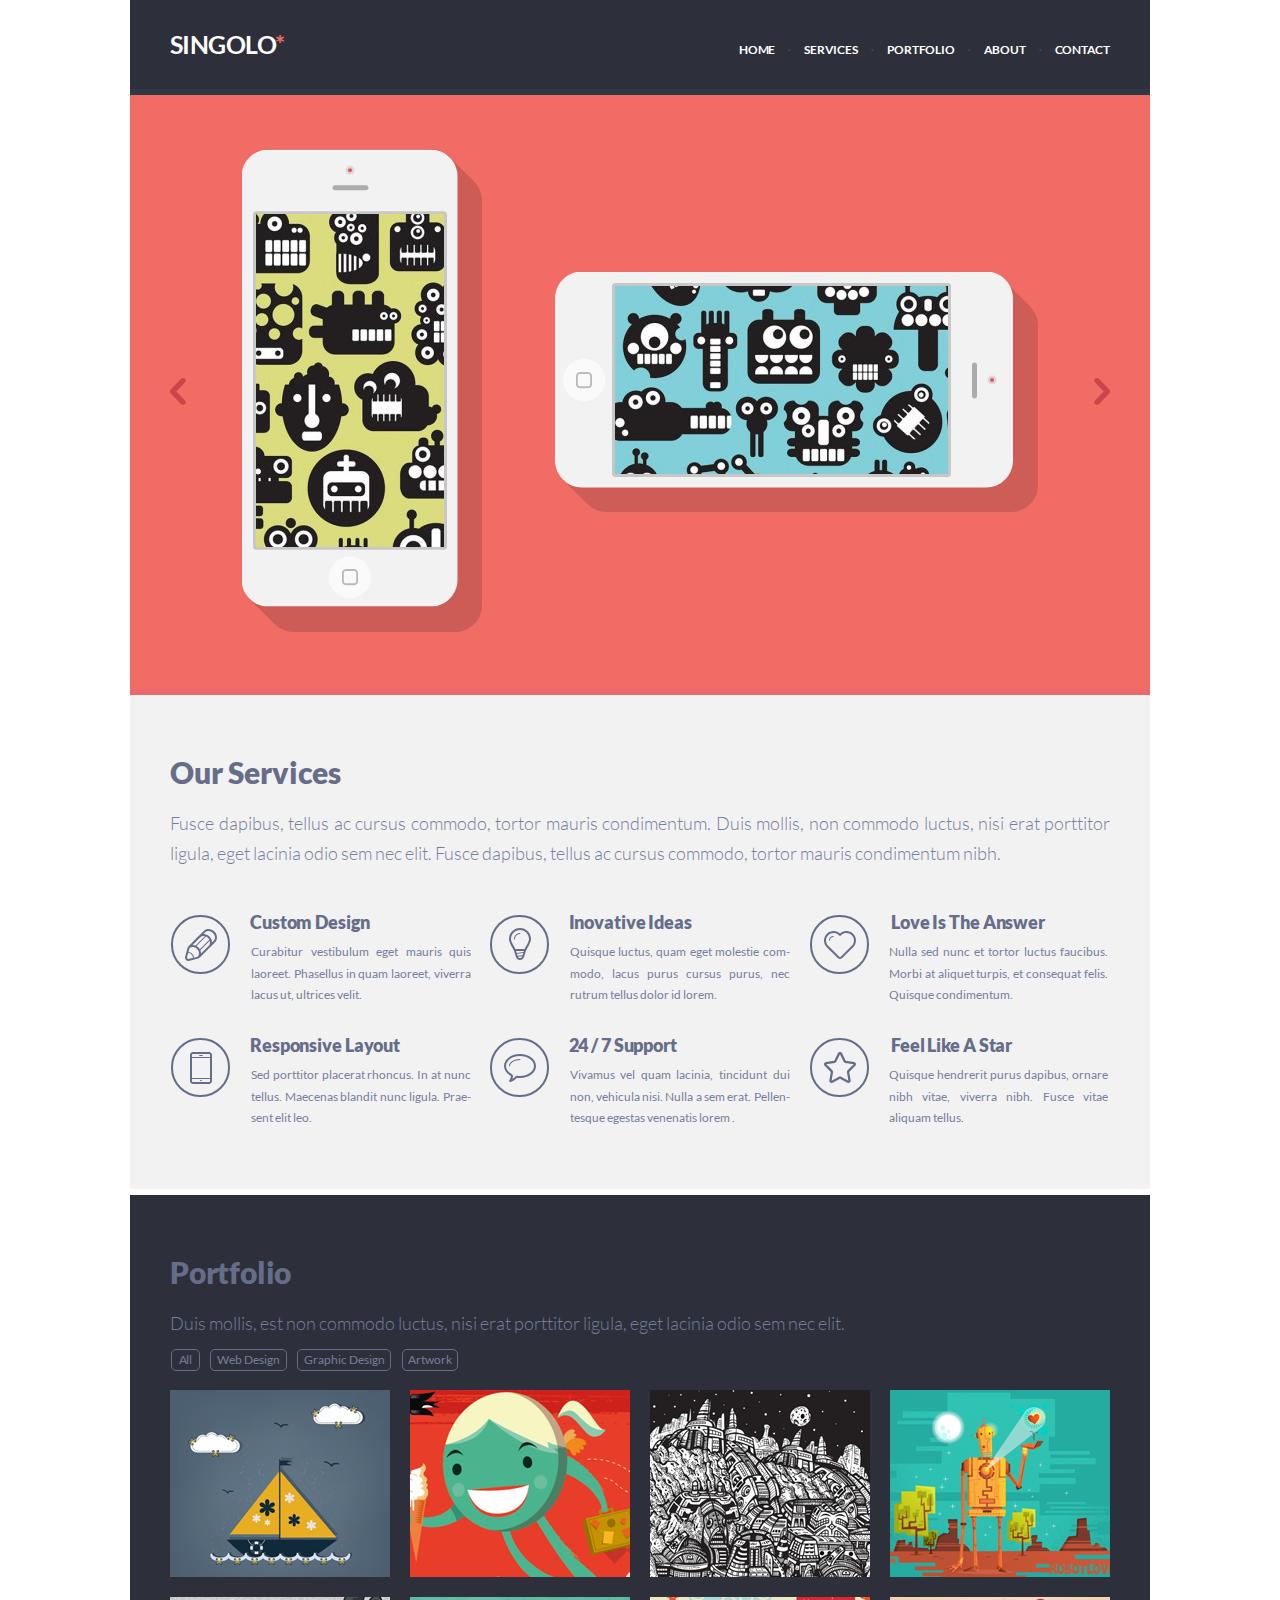
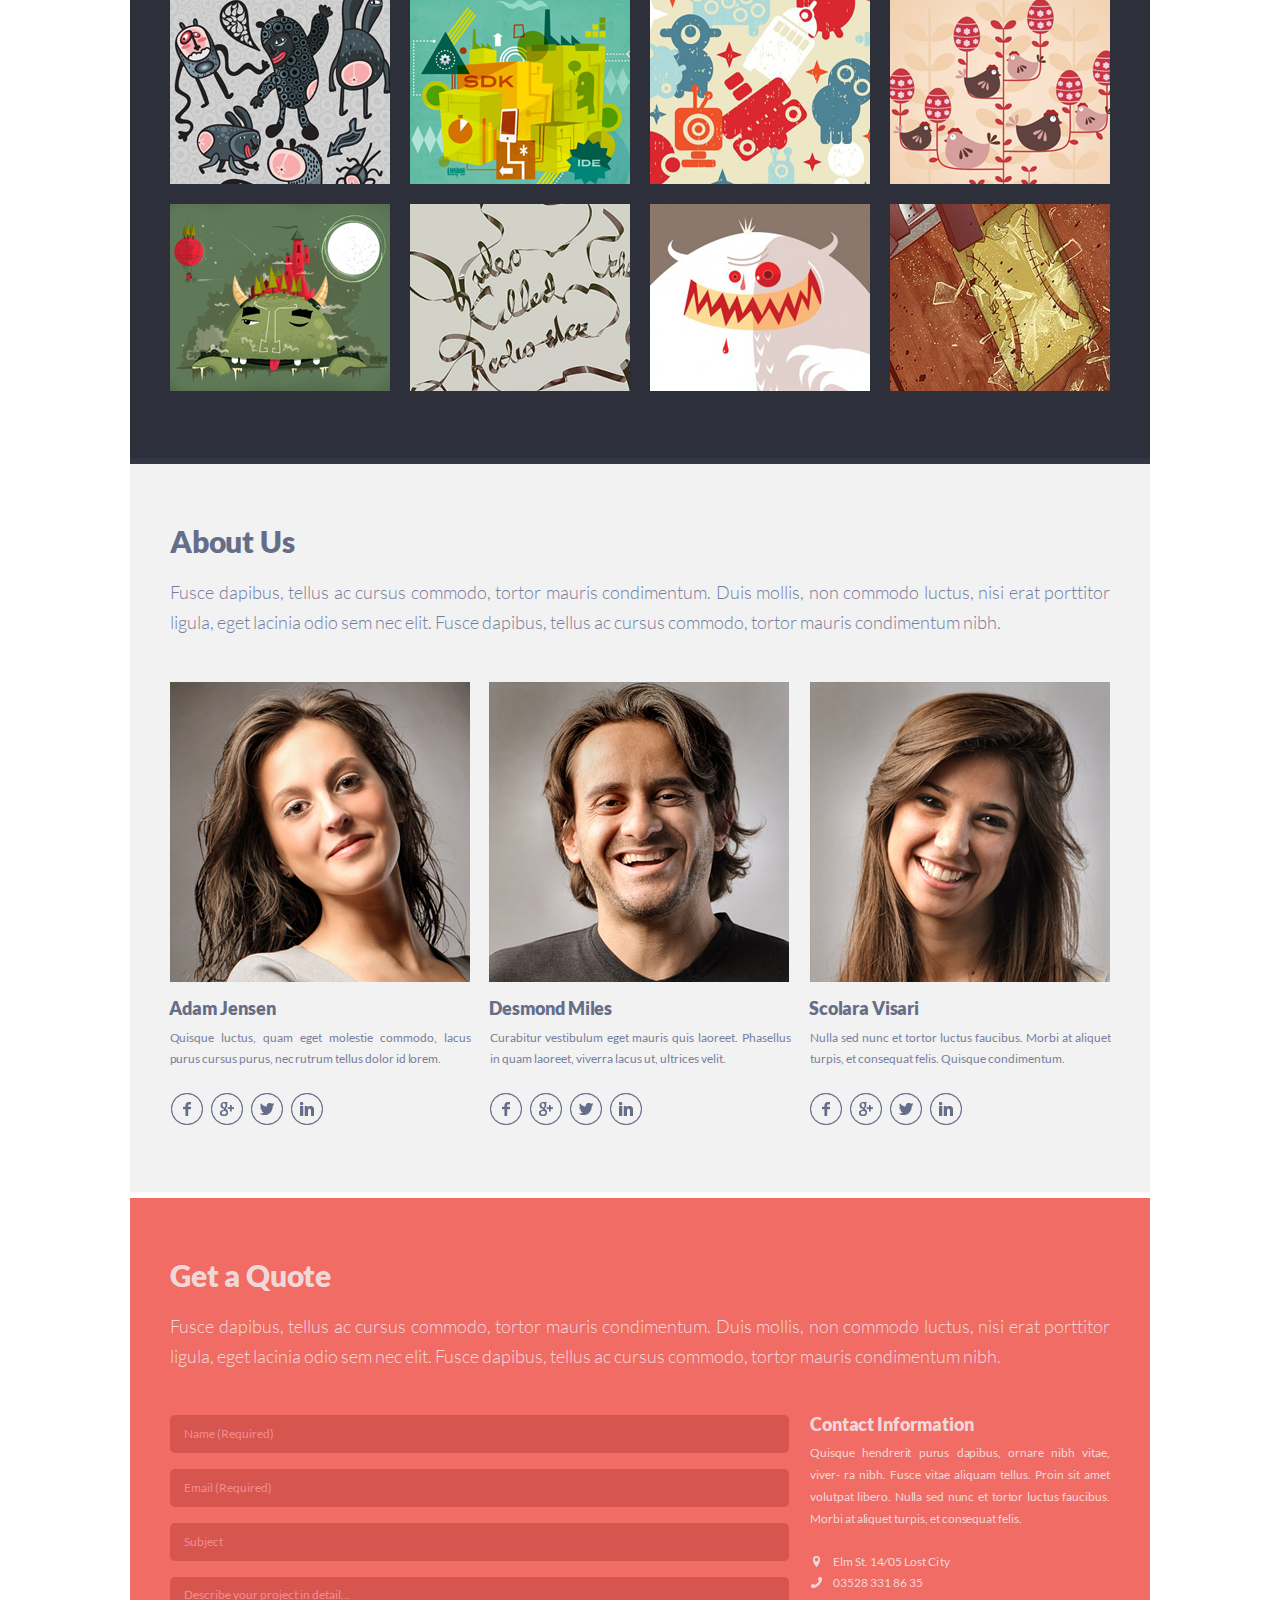
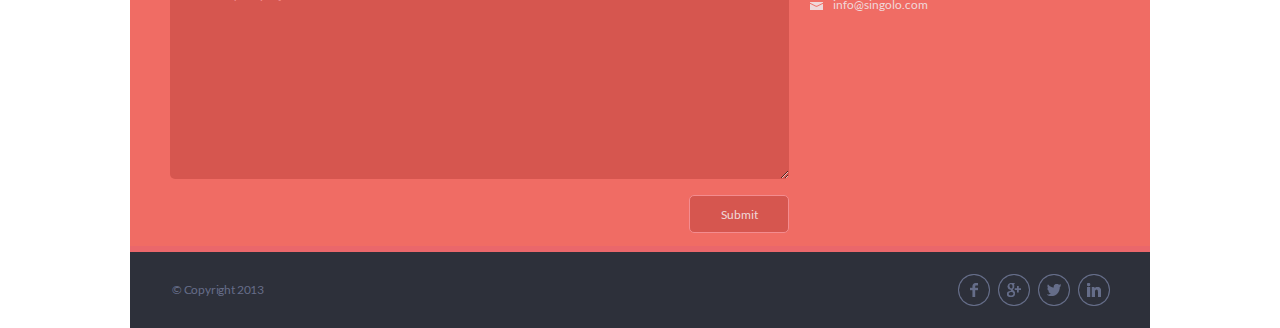
==== commit 3f960e1a: "feat: make section 'services' responsive for width from 1020px to 768px" ====
--- a/index.html
+++ b/index.html
@@ -138,7 +138,7 @@
                 <img class="layout-item__icon_margin" src="assets/icons/star.svg" alt="ico-star" width="36" height="34">
               </div>
             </div>
-            <div class="layout-item__text-container">
+            <div class="layout-item__content">
             <h3 class="layout-item__header layout-item__header_margin">Feel Like A Star</h3>
             <div class="layout-item__text-container">
               <p class="layout-item__text layout-item__text_margin" lang="la">Quisque hendrerit purus dapibus, ornare nibh vitae, viverra nibh. Fusce vitae aliquam tellus.</p>
--- a/style.css
+++ b/style.css
@@ -1010,6 +1010,7 @@
   .services__wrapper {
     padding-top: calc(59px - 19.76 / 252 * (1020px - 100vw));
     padding-left: calc(40px + 1.0 / 252 * (1020px - 100vw));
+    height: 635px;
   }
 
   .services__text {
@@ -1019,4 +1020,25 @@
     height: 99px;
     margin-bottom: 31px;
   }
-}+
+  .services__layout-container {
+    width: 652.64px;
+    margin-left: calc((100% - 687px) / 2);
+  }
+
+  .layout__layout-item {
+    margin-bottom: 56px;
+  }
+
+  .layout-item__icon-container_margin {
+    margin-left: 0px;
+  }
+  
+  .layout-item__header_margin {
+    margin: -5px 0px 0px -1px;
+  }
+
+  .services__bottom-line {
+    height: 0px;
+  }
+}
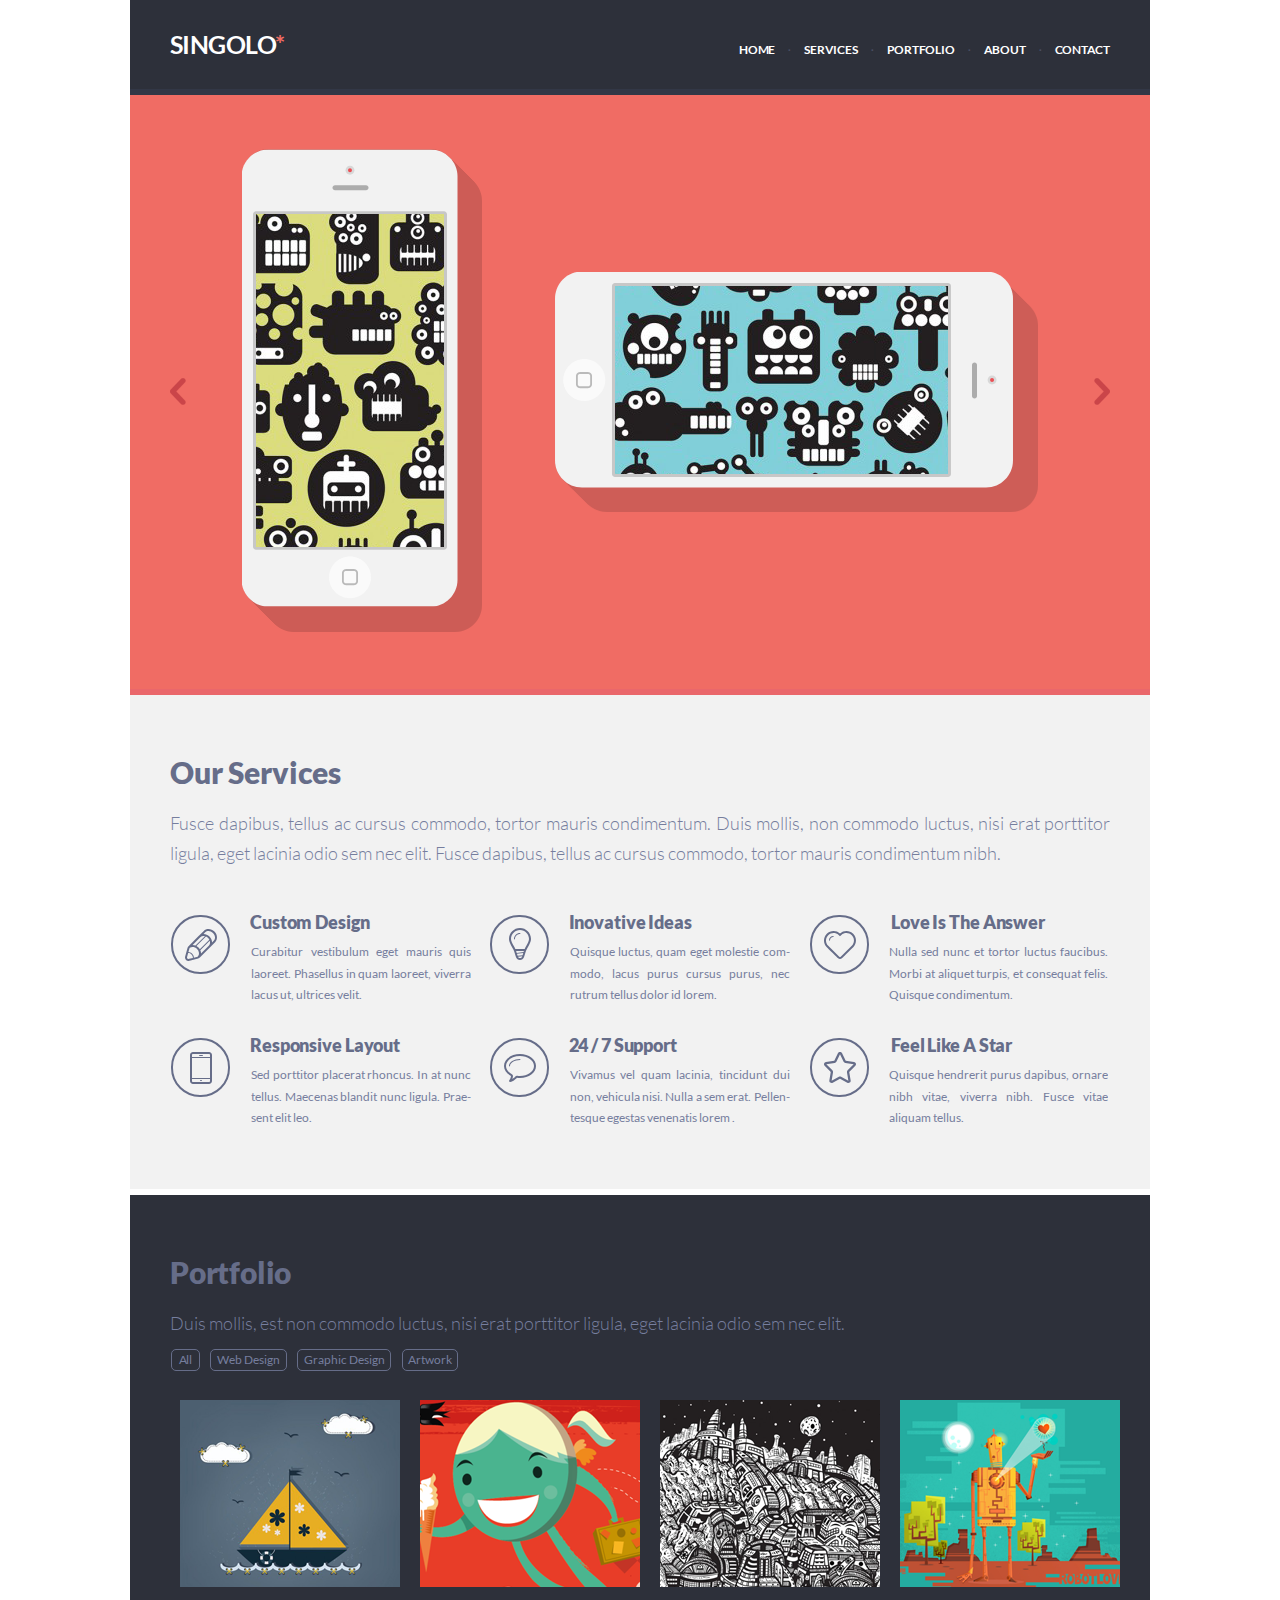
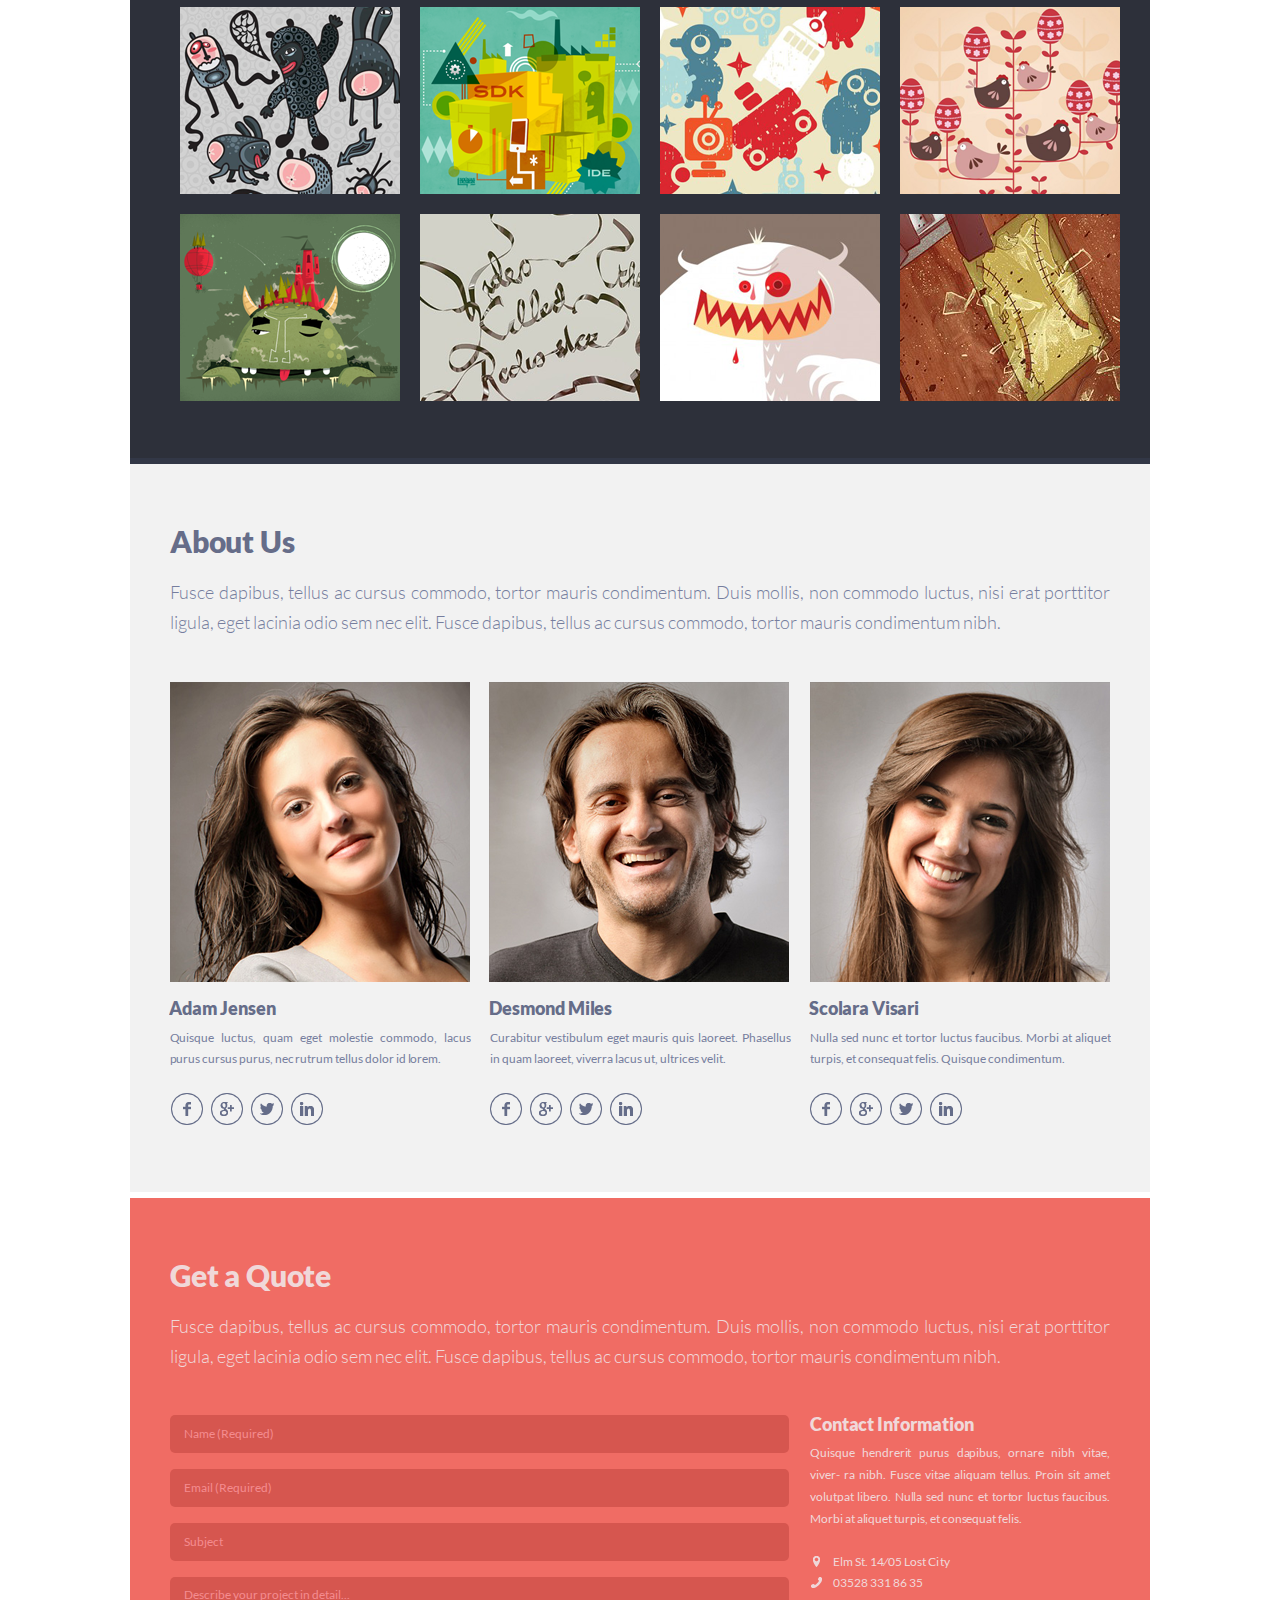
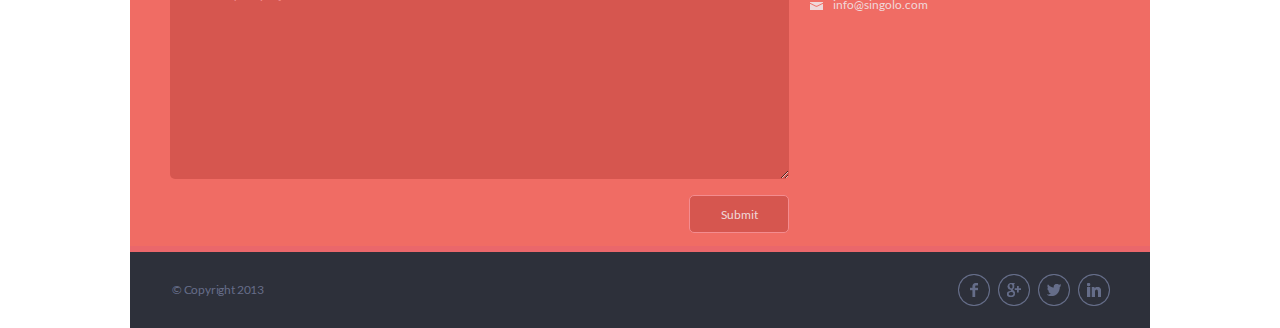
==== commit 46f7194f: "feat: make section 'portfolio' responsive for width from 768px to 1020px" ====
--- a/index.html
+++ b/index.html
@@ -162,20 +162,20 @@
             <li class="navigation__item item_letter-spacing"><a class="portfolio__item-link fourth-item_padding" href="#">Artwork</a></li>
           </ul>
         </nav>
-        <div class="layout-4-column">
-          <img class="layout-4-column__image" src="assets/portfolio/Image1.png" alt="image1" width="220" height="187">
-          <img class="layout-4-column__image" src="assets/portfolio/Image2.png" alt="image2" width="220" height="187">
-          <img class="layout-4-column__image" src="assets/portfolio/Image3.png" alt="image3" width="220" height="187">
-          <img class="layout-4-column__image" src="assets/portfolio/Image4.png" alt="image4" width="220" height="187">
-          <img class="layout-4-column__image" src="assets/portfolio/Image5.png" alt="image5" width="220" height="187">
-          <img class="layout-4-column__image" src="assets/portfolio/Image6.png" alt="image6" width="220" height="187">
-          <img class="layout-4-column__image" src="assets/portfolio/Image7.png" alt="image7" width="220" height="187">
-          <img class="layout-4-column__image" src="assets/portfolio/Image8.png" alt="image8" width="220" height="187">
-          <img class="layout-4-column__image" src="assets/portfolio/Image9.png" alt="image9" width="220" height="187">
-          <img class="layout-4-column__image" src="assets/portfolio/Image10.png" alt="image10" width="220" height="187">
-          <img class="layout-4-column__image" src="assets/portfolio/Image11.png" alt="image11" width="220" height="187">
-          <img class="layout-4-column__image" src="assets/portfolio/Image12.png" alt="image12" width="220" height="187">
-        </div>
+        <ul class="layout-4-column">
+          <li><img class="layout-4-column__image" src="assets/portfolio/Image1.png" alt="image1"></li>
+          <li><img class="layout-4-column__image" src="assets/portfolio/Image2.png" alt="image2"></li>
+          <li><img class="layout-4-column__image" src="assets/portfolio/Image3.png" alt="image3"></li>
+          <li><img class="layout-4-column__image" src="assets/portfolio/Image4.png" alt="image4"></li>
+          <li><img class="layout-4-column__image" src="assets/portfolio/Image5.png" alt="image5"></li>
+          <li><img class="layout-4-column__image" src="assets/portfolio/Image6.png" alt="image6"></li>
+          <li><img class="layout-4-column__image" src="assets/portfolio/Image7.png" alt="image7"></li>
+          <li><img class="layout-4-column__image" src="assets/portfolio/Image8.png" alt="image8"></li>
+          <li><img class="layout-4-column__image" src="assets/portfolio/Image9.png" alt="image9"></li>
+          <li><img class="layout-4-column__image" src="assets/portfolio/Image10.png" alt="image10"></li>
+          <li><img class="layout-4-column__image" src="assets/portfolio/Image11.png" alt="image11"></li>
+          <li><img class="layout-4-column__image" src="assets/portfolio/Image12.png" alt="image12"></li>
+        </ul>
       </div>
       <hr class="bottom-line portfolio__bottom-line">
     </section>
--- a/style.css
+++ b/style.css
@@ -466,7 +466,7 @@
 
 .portfolio__wrapper {
   height: 804px;
-  padding: 59px 35px 0px 35px;
+  padding: 59px 15px 0px 35px;
 }
   
 .portfolio__header {
@@ -479,6 +479,7 @@
 }
  
 .portfolio__text {
+  display: block;
   width: 940px;
   margin: 18px 0px 0px 0px;
   padding-left: 5px;
@@ -542,15 +543,29 @@
   display: flex;
   flex-wrap: wrap;
   flex-direction: row;
-  justify-content: space-between;
   padding: 5px 5px 5px 5px;
   height: 606px;
   overflow: hidden;
 }
 
+.layout-4-column li {
+  list-style-type: none;
+  margin: 10px;
+  flex: 1 0 20%;
+}
+
 .layout-4-column__image {
-  margin-bottom: 20px;
+  display: block;
+  width: 100%;
+  height: 100%;
   border: none;
+}
+
+.layout-4-column li::before {
+  content:  "";
+  float: left;
+  background-color: red;
+  padding-top: 85%;
 }
 
 .portfolio__image_selected{
@@ -980,7 +995,7 @@
   }
 }
 
-@media (max-width: 1020px){
+@media (max-width: 1019px){
   body {
     width: 100vw;
     margin: 0px;
@@ -1041,4 +1056,35 @@
   .services__bottom-line {
     height: 0px;
   }
-}
+
+  .portfolio__wrapper {
+    height: fit-content;
+    padding-bottom: 50px;
+  }
+
+  .portfolio__navigation {
+    width: 289px;
+    margin-bottom: 14px;
+  }
+
+  .portfolio__text {
+    width: 94%;
+    letter-spacing: 0.013rem;
+  }
+
+  .layout-4-column {
+    margin-left: -11px;
+    margin-right: 11px;
+    height: fit-content;
+  }
+
+  .layout-4-column li {
+    list-style-type: none;
+    margin: 10px;
+    flex: 1 0 25%;
+  }  
+
+  .portfolio__bottom-line {
+    height: 7.6px;
+  }
+}
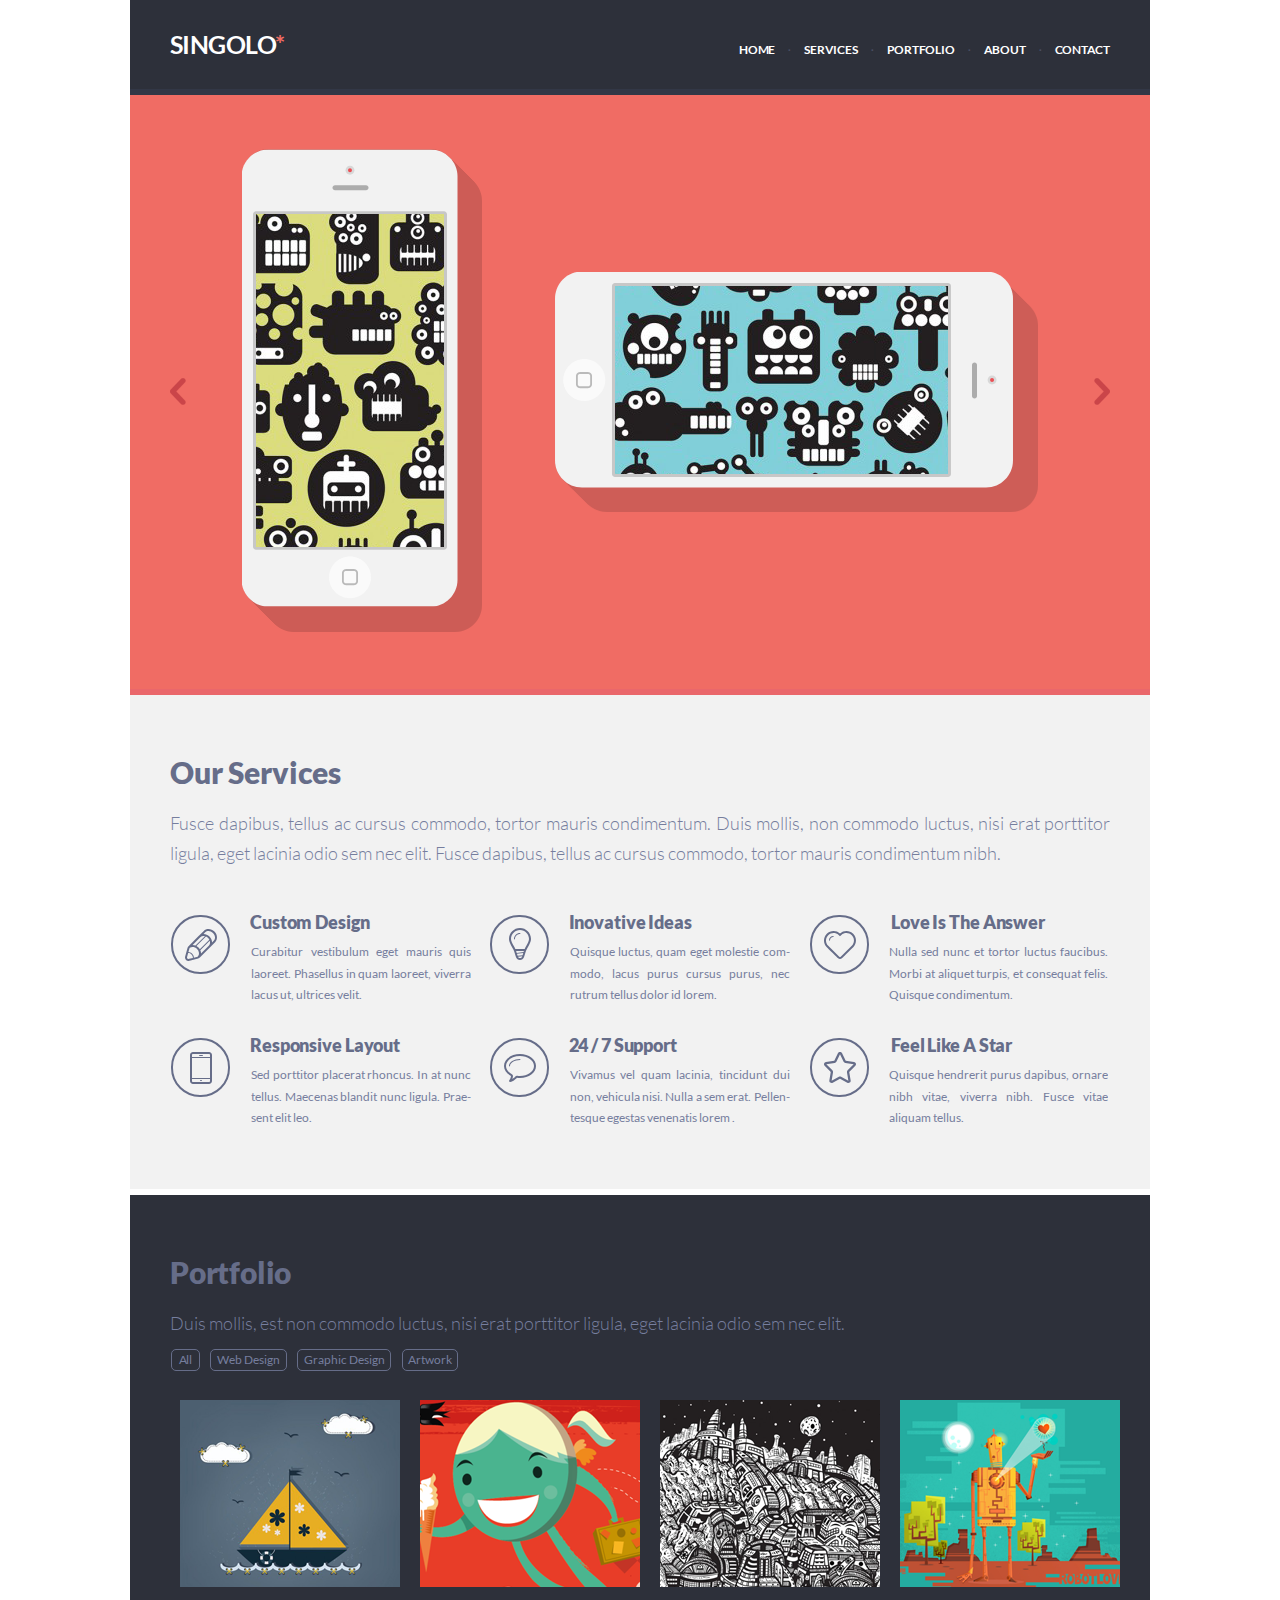
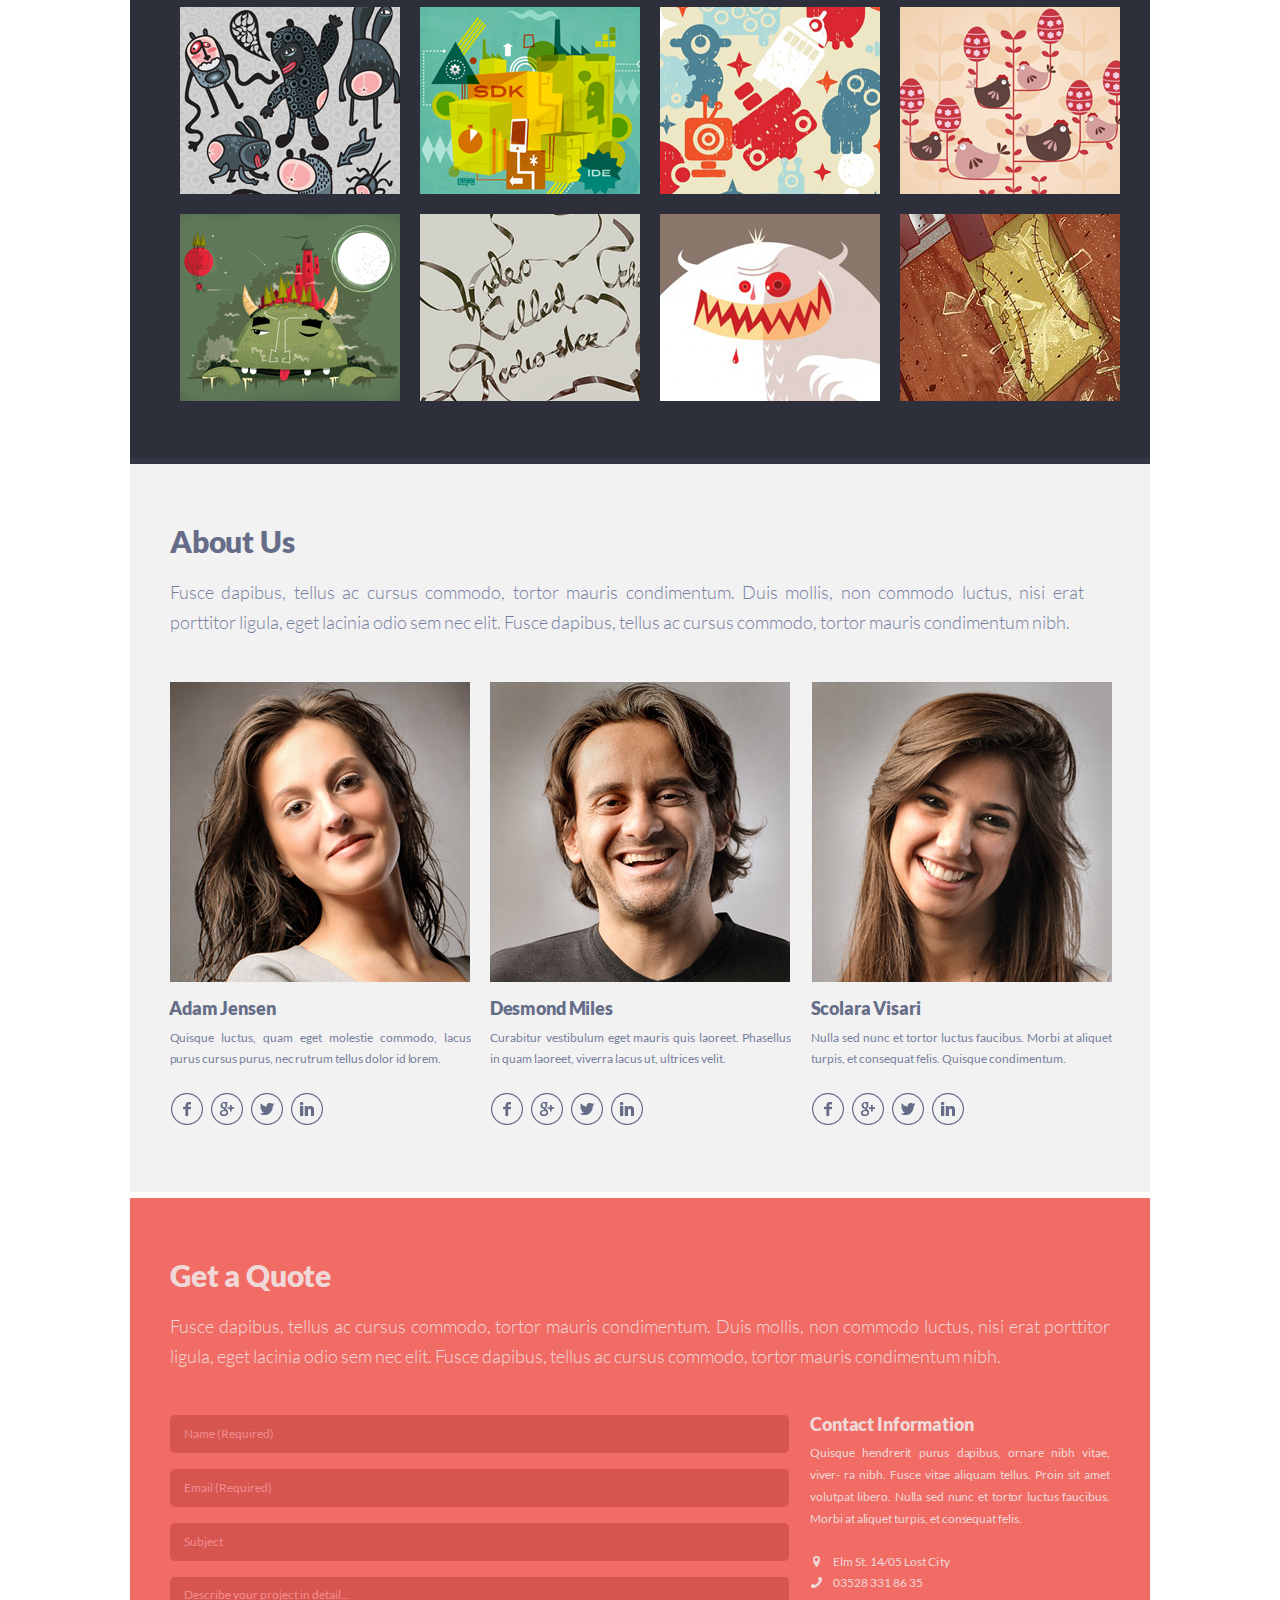
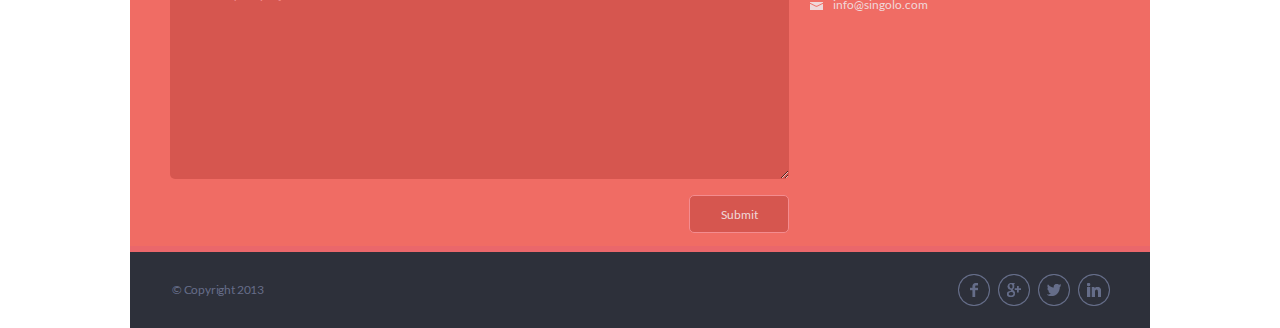
==== commit 8e81fd47: "feat: make section 'about-us' responsive for width from 768px to 1020px" ====
--- a/index.html
+++ b/index.html
@@ -186,7 +186,7 @@
         <div class="about-us__layout-container">
           <div class="layout-3-column">
             <div class="about-us__layout-item">
-              <img src="assets/employees/AdamJensen.png" alt="adam-jensen" width="300" height="300">
+              <img src="assets/employees/AdamJensen.png" alt="adam-jensen">
               <h3 class="layout-item__person-name">Adam Jensen</h3>
               <p class="layout-item__person-text layout-item__text_spacing" lang="la">Quisque luctus, quam eget molestie commodo, lacus purus cursus purus, nec rutrum tellus dolor id lorem.</p>
               <ul class="social-media-links social-media-links_padding"> 
@@ -197,7 +197,7 @@
               </ul>
             </div>
             <div class="about-us__layout-item">
-              <img class="person-photo_margin" src="assets/employees/DesmondMiles.png" alt="desmond-miles" width="300" height="300">
+              <img class="person-photo_margin" src="assets/employees/DesmondMiles.png" alt="desmond-miles">
               <h3 class="layout-item__person-name">Desmond Miles</h3>
               <p class="layout-item__person-text" lang="la">Curabitur vestibulum eget mauris quis laoreet. Phasellus in quam laoreet, viverra lacus ut, ultrices velit.</p>
               <ul class="social-media-links">    
@@ -207,8 +207,8 @@
                 <li><a href="#" class="social-link link-linked-in"></a></li>
               </ul>
             </div>
-            <div class="about-us__layout-item item-3__margin">
-              <img src="assets/employees/ScolaraVisari.png" alt="scolara-visari" width="300" height="300">
+            <div class="about-us__layout-item">
+              <img src="assets/employees/ScolaraVisari.png" alt="scolara-visari">
               <h3 class="layout-item__person-name">Scolara Visari</h3>
               <p class="layout-item__person-text" lang="la">Nulla sed nunc et tortor luctus faucibus. Morbi at aliquet turpis, et consequat felis. Quisque condimentum.</p>
               <ul class="social-media-links"> 
--- a/style.css
+++ b/style.css
@@ -595,7 +595,8 @@
 }
   
 .about-us__text {
-  width: 940px;
+  display: block;
+  width: 97.2%;
   height: 57px;
   margin: 18px 0px 48px 0px;
 
@@ -608,11 +609,6 @@
   
 .about-us__layout-container {
   width: 942px;
-}
-  
-.about-us__layout-item {
-  width: 302px;
-  height: 451px; 
 }
   
 .layout-item__person-name {
@@ -1087,4 +1083,55 @@
   .portfolio__bottom-line {
     height: 7.6px;
   }
-}
+
+  .about-us__wrapper {
+    padding-top: 52px;
+    height: calc(681px - 64 / 252 * (1020px - 100vw));
+  }
+
+  .about-us__text {
+    height: fit-content;
+    letter-spacing: 0.009em;
+    margin-bottom: 38px;
+  }
+
+  .about-us__layout-container {
+    width: calc(100vw - 82px);
+    margin-left: 2px;
+  }
+
+  .about-us__layout-item {
+    display: flex;
+    flex-direction: column;
+    flex-basis: 31.9%;
+  }
+
+  .about-us__layout-item img {
+    width: 100%;
+  }
+
+  .person-photo_margin {
+    margin-left: 0px;
+  }
+
+  .layout-item__person-name {
+    margin-left: 0px;
+  }
+
+  .social-media-links_padding {
+    padding-left: 0px;
+  }
+
+  .layout-item__person-text {
+    display: block;
+    width: 100%; 
+    height: fit-content;
+    margin-top: 0px;
+    margin-bottom: 12px;
+  }
+ 
+  .about-us__bottom-line {
+    height: 0px;
+  }
+} 
+
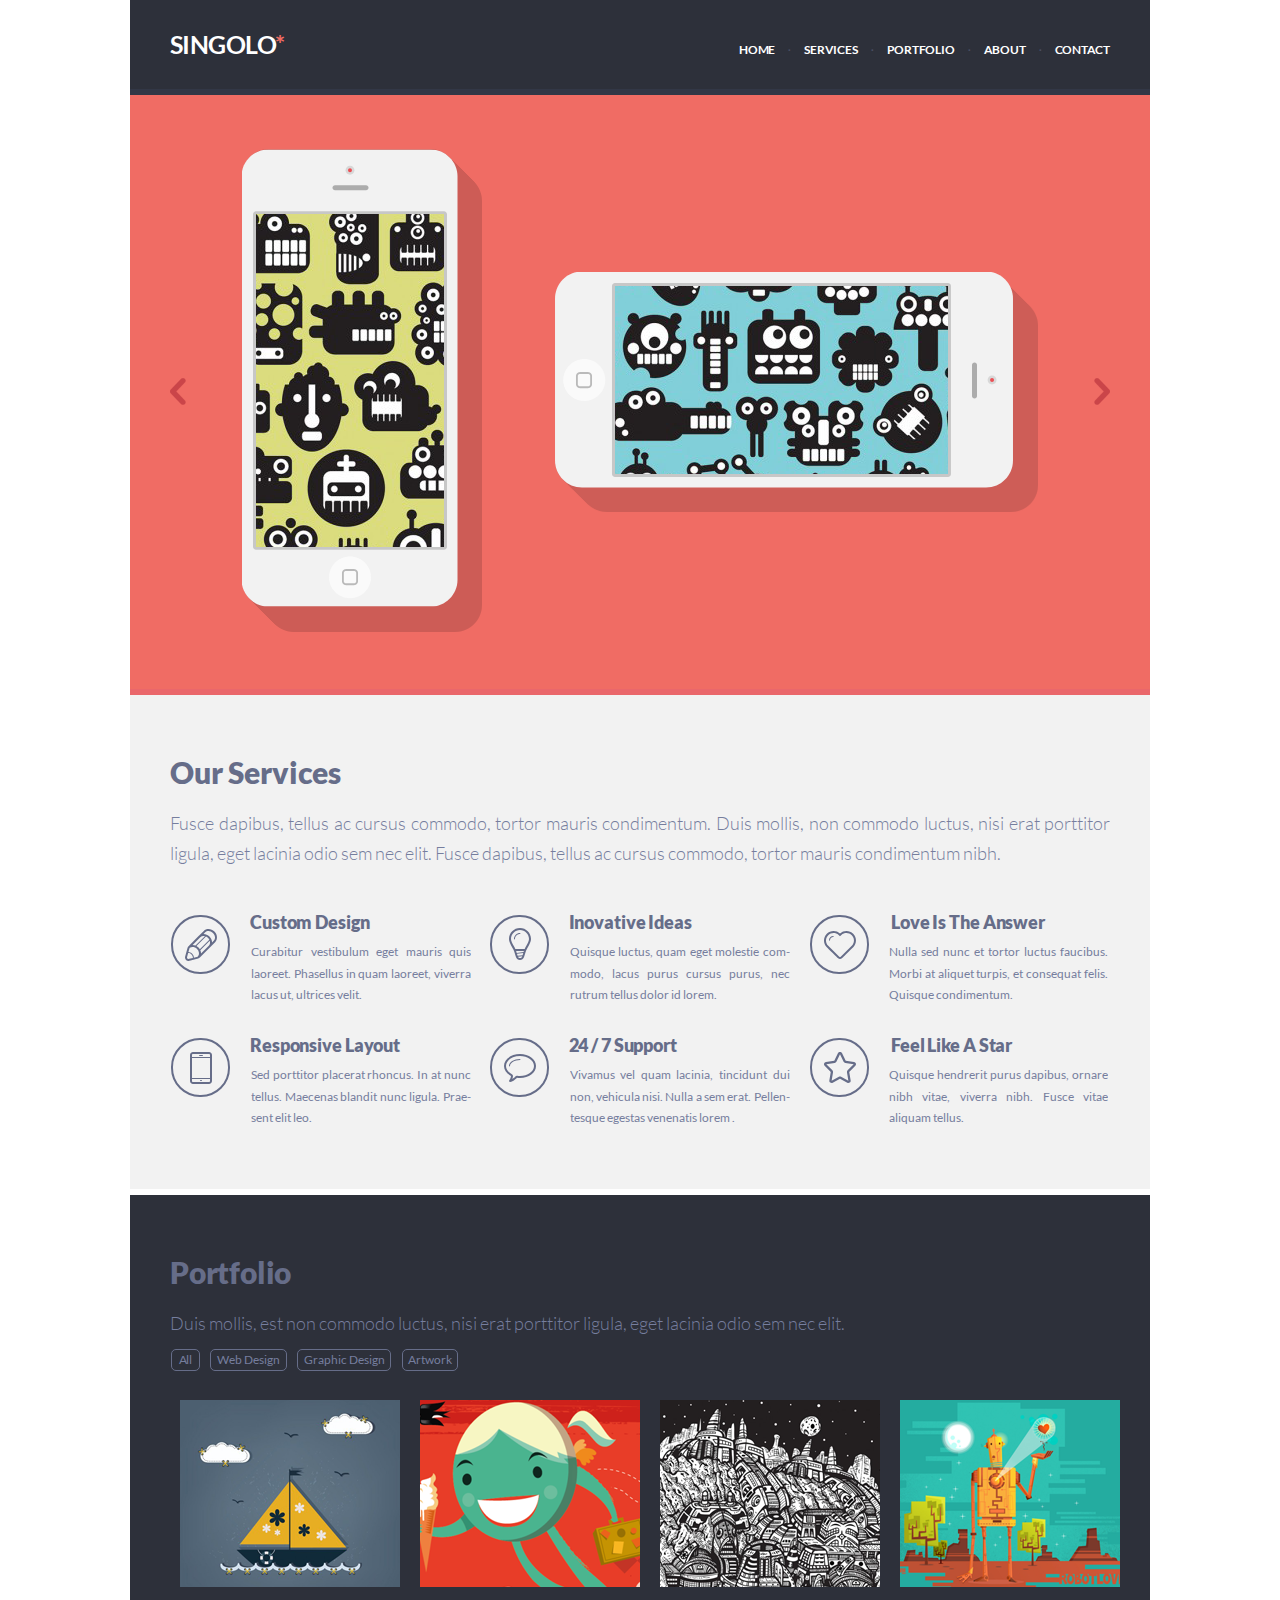
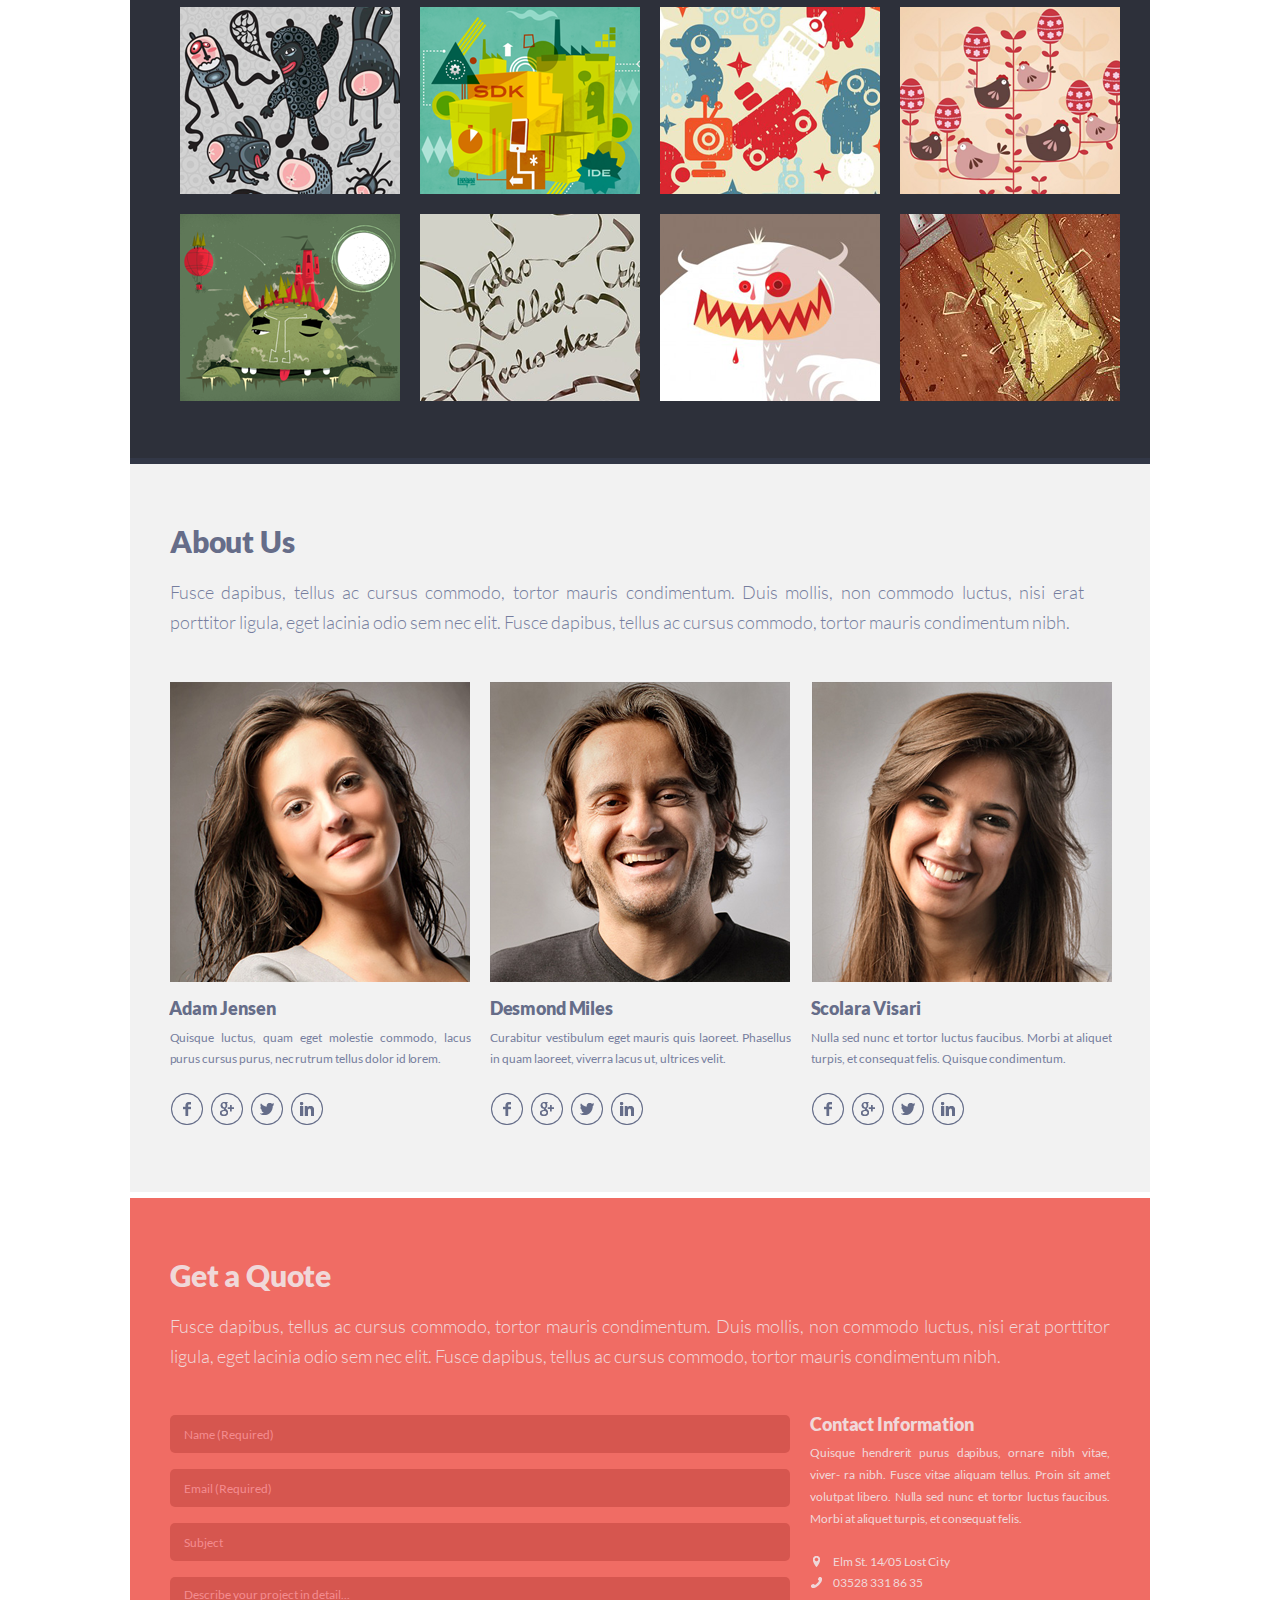
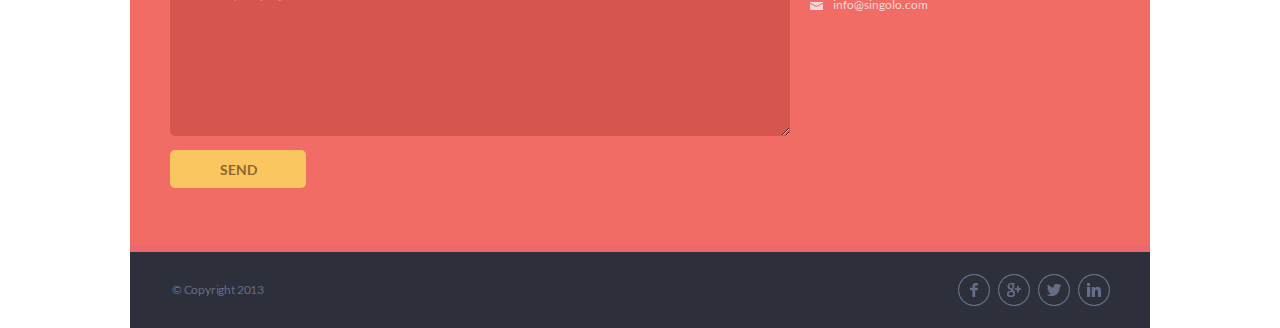
==== commit f984602c: "feat: make section 'get-a-quote' responsive for width from 768px to 1020px" ====
--- a/index.html
+++ b/index.html
@@ -230,11 +230,13 @@
         <div class="layout-2-column">
           <div class = "get-a-quote__form">
             <form class="form-post" method="POST" onsubmit="return false" name="form-post">
+              <div class="form-post__inputs">
               <input  type="text" name="name" placeholder="Name (Required)" required pattern="^[A-Z]{1}[a-z]+(\s[A-Z]{1}([a-z]+))?$">
               <input type="email" name="email" placeholder="Email (Required)" required pattern="^[^@]+@([a-z0-9\-]+\.)+[a-z]{2,4}$">
               <input type="text" name="subject" placeholder="Subject" value="">
               <textarea name="description" placeholder="Describe your project in detail..." maxlength="500"></textarea>
-              <input class="submit-button" type="submit" value="Submit">
+              </div>
+              <input class="submit-button" type="submit" value="SEND">
             </form>
           </div>
           <div class="get-a-quote__contact-information">
--- a/style.css
+++ b/style.css
@@ -724,63 +724,71 @@
 .layout-2-column {
   display: flex;
   flex-direction: row;
+  justify-content: space-between;
 }
   
 .get-a-quote__form {
-  margin: 7px 21px 0px 0px;
-}
-  
-.form-post {
+  margin-top: 7px;
+  width: 620px;
+}
+  
+.form-post__inputs {
   display: flex;
   flex-direction: column;
-  width: 619px;
-  height: 434px;
-}
-  
-.form-post input,
-.form-post textarea {
-  margin-bottom: 16px; 
+  width: 100%;
+  height: 321px;
+  justify-content: space-between;
+}
+  
+.form-post__inputs input,
+.form-post__inputs textarea {
   padding-left: 14px;
 
   font-size: 12px;
   font-family: "Lato-Regular", Verdana, sans-serif;
   color: #f0d8d9; 
+  line-height: 12px;
 
   background-color: #d6564f;
   border: none;
   border-radius: 5px;
 }
   
-.form-post input {
+.form-post__inputs input {
   height: 38px;
 }
   
-.form-post textarea {
-  height: 203px;
+.form-post__inputs textarea {
+  height: 159px;
   line-height: 35px;
 }
   
-.form-post input::-webkit-input-placeholder,
-.form-post textarea::-webkit-input-placeholder {
+.form-post__inputs input::-webkit-input-placeholder,
+.form-post__inputs textarea::-webkit-input-placeholder {
   color: #f48c8f; 
 }
   
-.form-post input::-moz-placeholder,
-.form-post textarea::-moz-placeholder {
+.form-post__inputs input::-moz-placeholder,
+.form-post__inputs textarea::-moz-placeholder {
   color: #f48c8f; 
 }
   
 .form-post .submit-button {
-  width: 100px;
-  padding: 0px 10px 0px 10px;
-  align-self: flex-end;
-
-  border: 1px solid #f48c8f;
+  width: 136px;
+  height: 38px;
+  margin-top: 14px;
+  font-family: "Lato-Bold", Verdana, sans-serif;
+  background-color: #FBC65F;
+  border-radius: 5px;
+  font-size: 14px;
+  text-align: center;
+  color: #886A30;
+  border: none;
 }
   
 .submit-button:hover {
   cursor: pointer;
-  border: 1px solid red;
+  outline: 1px solid red;
 }
   
 input:focus,
@@ -796,6 +804,7 @@
   
 .get-a-quote__contact-information {
   margin-top: 5px;
+  width: 31.915%;
 }
   
 .contact-information__header {
@@ -1133,5 +1142,62 @@
   .about-us__bottom-line {
     height: 0px;
   }
-} 
-
+
+  .get-a-quote__wrapper {
+    height: calc(589px - 16.79 / 252 * (1020px - 100vw));
+    padding-top: calc(59px - 6 / 252 * (1020px - 100vw));
+  } 
+
+  .get-a-quote__header {
+    margin-left: 2px;
+    letter-spacing: 0.002em;
+  }
+
+  .get-a-quote__text {
+    margin-left: 2px;
+    width: 97%;
+    letter-spacing: 0.008em;
+    margin-bottom: 40px;
+  }
+
+  .layout-2-column {
+    margin-left: -1px;
+    margin-right: -3px;
+  }
+
+  .get-a-quote__form {
+    margin-top: calc(7px + 11 / 252 * (1020px - 100vw));
+    width: calc(620px - 178 / 252 * (1020px - 100vw));
+  }
+
+  .form-post__inputs {
+    height: calc(321px - 12 / 252 * (1020px - 100vw));
+  }
+
+  .get-a-quote__contact-information {
+     margin-top: calc(5px + 11 / 252 * (1020px - 100vw));
+  }
+
+  .contact-information__text {
+    margin-top: calc(7px - 6 / 252 * (1020px - 100vw));
+    width: 100%;
+    height: fit-content;
+  }
+
+  .contact-information__links {
+    margin-top: calc(21px - 10 / 252 * (1020px - 100vw));
+  }
+
+  .form-post__inputs input,
+  .form-post__inputs textarea {
+    padding-left: calc(14px - 4 / 252 * (1020px - 100vw));
+  }
+
+  .form-post .submit-button {
+    margin-top: calc(14px + 3 / 252 * (1020px - 100vw));
+  }
+
+  .get-a-quote__bottom-line{
+    height: calc(6px - 0.21 / 252 * (1020px - 100vw));
+  }
+} 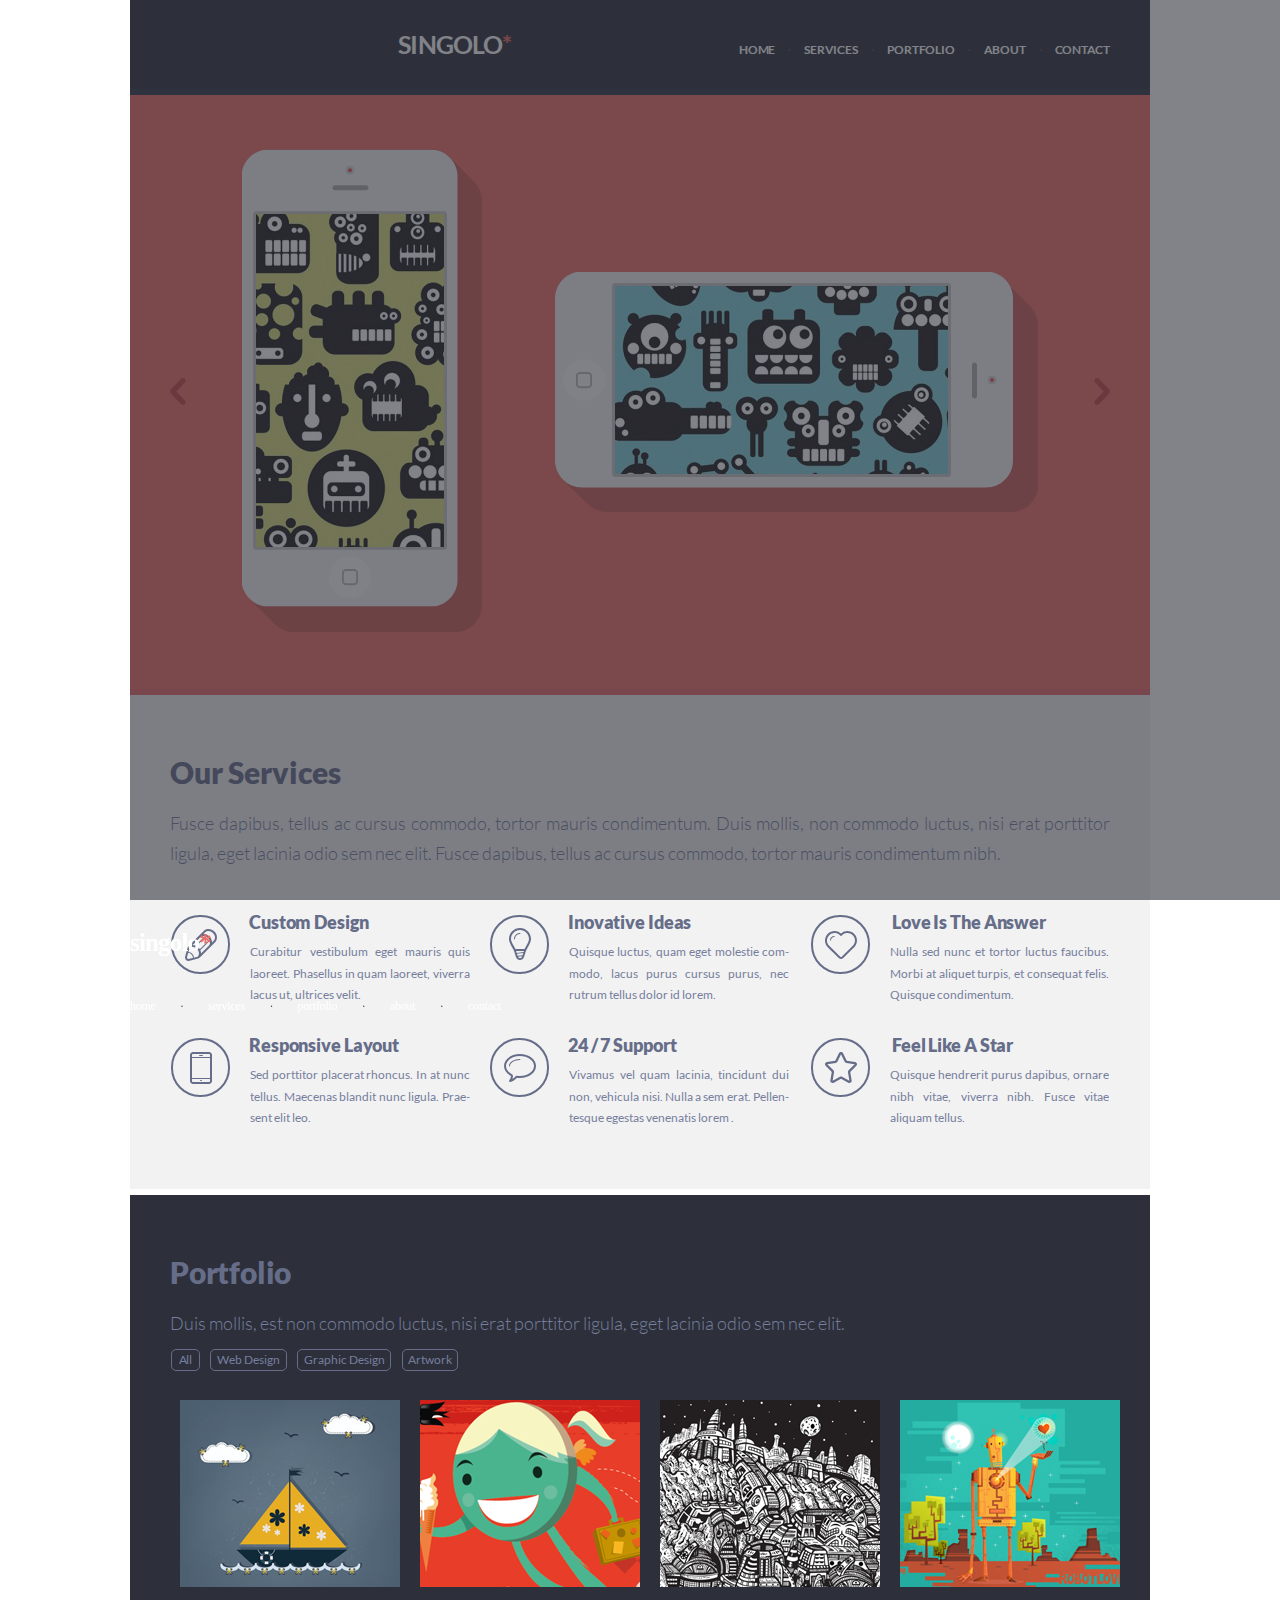
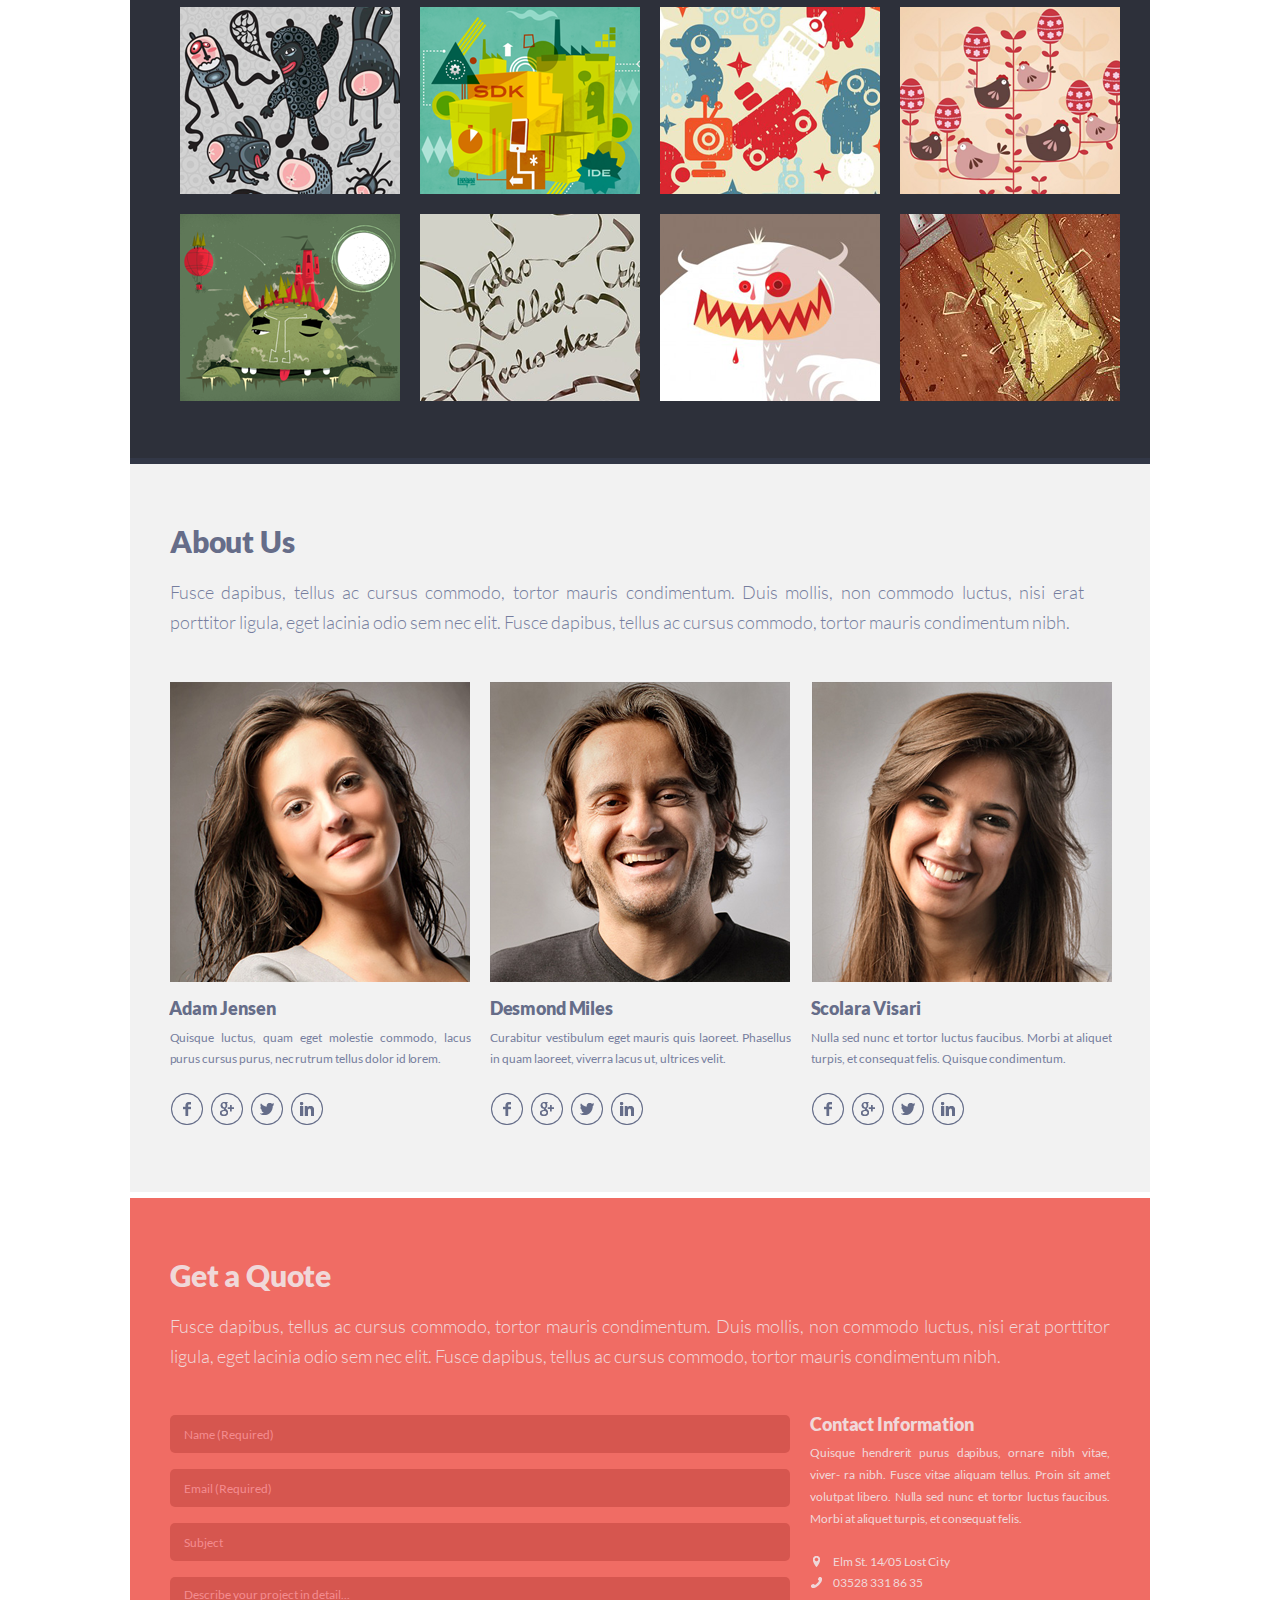
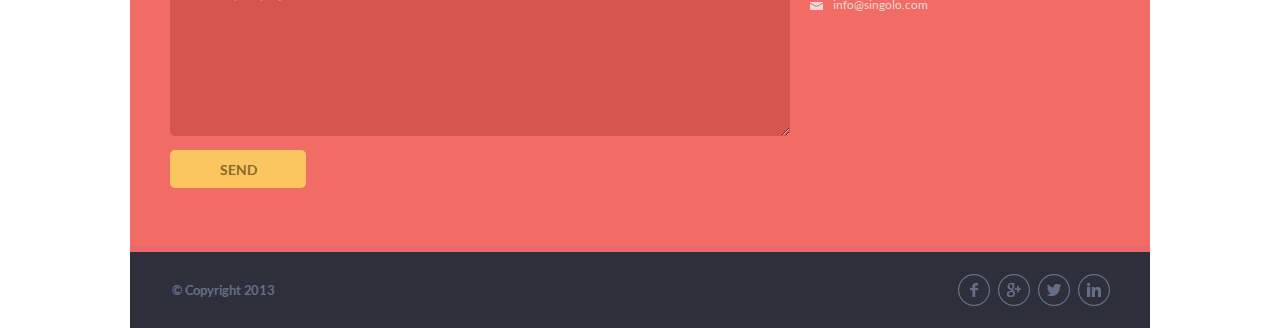
==== commit 1a3ff8d7: "feat: make mobile-menu" ====
--- a/index.html
+++ b/index.html
@@ -11,6 +11,9 @@
     <header class="header">
       <div class="wrapper header__wrapper">
         <div class="header__content">
+          <span class="hamburger">
+            <span class="hamburger__line"></span>
+          </span>
           <div class="header__logo">
              <h1 class="logo" lang="la">singolo<span class="logo logo_colored">*</span></h1>
           </div>    
@@ -29,7 +32,32 @@
           </nav>    
         </div>
       </div>  
-      <hr class="bottom-line header__bottom-line">     
+      <hr class="bottom-line header__bottom-line">
+      <div class="modal-window modal-window_visibility">
+        <div class="modal-window__substrate"></div>
+        <div class="modal-window__content">
+          <div class="modal-header__container">
+          <span class="hamburger">
+            <span class="hamburger__line"></span>
+          </span>
+          <div class="header__logo">
+             <h1 class="logo" lang="la">singolo<span class="logo logo_colored">*</span></h1>
+          </div>
+         </div>
+          <nav class="header__navigation">
+            <ul class="navigation__list">
+              <li class="navigation__item"><a class="item-link" href="#home">home</a></li>
+              <li class="navigation__item item-symbol">.</li>
+              <li class="navigation__item"><a class="item-link" href="#services">services</a></li>
+              <li class="navigation__item item-symbol">.</li>
+              <li class="navigation__item"><a class="item-link" href="#portfolio">portfolio</a></li>
+              <li class="navigation__item item-symbol">.</li>
+              <li class="navigation__item"><a class="item-link" href="#about">about</a></li>
+              <li class="navigation__item item-symbol">.</li>
+              <li class="navigation__item"><a class="item-link" href="#contact">contact</a></li>
+            </ul>
+          </nav>    
+        </div>  
     </header>
     <section class="slider" id="home">
       <div class="slider__wrapper">
--- a/style.css
+++ b/style.css
@@ -2,12 +2,16 @@
   margin: 0px 0px 0px 0px;
   padding: 0px 0px 0px 0px;
 }
-  
-body, html {
+
+html {
+  scroll-behavior: smooth;
+}
+  
+body {
   position: relative;
   width: 1020px;
+  min-width: 320px;
   margin: 0px auto 0px auto;
-  scroll-behavior: smooth;
 }
 
 .header {
@@ -27,6 +31,7 @@
 }
 
 .header__content {
+  position: relative;
   display: flex;
 
   font-family: "Lato-Bold", Verdana, sans-serif;
@@ -37,12 +42,12 @@
 .header__logo {
   display: flex;
   margin-top: 29px;
-  letter-spacing: -0.033em;
 }
 
 .logo {
   font-size: 25px;  
   color: #ffffff;
+  letter-spacing: -0.033em;
 }
 
 .logo_colored {
@@ -356,7 +361,7 @@
 
 .services__layout-container{
   padding-left: 1px;
-  width: 937px
+  width: 100%;
 }
 
 .layout-3-column {
@@ -366,13 +371,18 @@
   justify-content: space-between;  
 }
 
+.services .layout-3-column {
+  margin-right: -17px;
+}
+
 .layout__layout-item {
   display: flex;
   flex-direction: row;
   justify-content: space-between;
-  width: 300px;
+  width: 299px;
   height: 87px;
   margin-bottom: 36px;
+  margin-right: 20px;
 }
 
 .layout-item__icon-container {
@@ -724,6 +734,7 @@
 .layout-2-column {
   display: flex;
   flex-direction: row;
+  flex-wrap: wrap;
   justify-content: space-between;
 }
   
@@ -883,8 +894,8 @@
 .footer__copyright {
   margin: 9px 0px 0px 2px;
 
-  font-size: 12px;
-  font-family: "Lato-Regular", Verdana, sans-serif;
+  font-size: 13px;
+  font-family: "Lato-Bold", Verdana, sans-serif;
   color: #666d89;
   letter-spacing: -0.016em;
 }
@@ -898,16 +909,18 @@
   position: fixed;
   z-index: 200;
   top: 0px;
+  width: 100%;
+  height: 100%;
 }
 
 .modal-window__substrate {
   width: 100%;
   height: 100%;
-  background-color: grey;
-  opacity: 0.5;
-}
-
-.modal-window__content {
+  background: #2D303A;
+  opacity: 0.6;
+}
+
+.get-a-quote .modal-window__content {
   position: absolute;
   z-index: 201;
   display: flex;
@@ -919,6 +932,10 @@
   border: 3px solid red;
   border-radius: 8px;
   padding: 20px 20px 20px 20px;
+
+  font-size: 12px;
+  line-height: 2.5;
+  font-family: "Lato-Regular", Verdana, sans-serif;
 }
 
 .modal-window__description {
@@ -947,10 +964,6 @@
 
 .modal-window_visibility {
   visibility: visible;
-
-  font-size: 12px;
-  line-height: 2.5;
-  font-family: "Lato-Regular", Verdana, sans-serif;
 }
 
 .active,
@@ -1000,12 +1013,24 @@
   }
 }
 
-@media (max-width: 1019px){
+@media (max-width: 1019px) and (min-width: 320px) {
   body {
     width: 100vw;
     margin: 0px;
   }
 
+  .slider,
+  .services,
+  .portfolio,
+  .about-us,
+  .get-a-quote {
+      scroll-margin-top: 94px;
+  }
+
+ .bottom-line {
+   width: 100vw;
+ }
+ 
   .header__navigation {
     width: calc(371px + 4 / 252 * (1020px - 100vw));
     margin-top: calc(42px - 3 / 252 * (1020px - 100vw));
@@ -1020,7 +1045,7 @@
   }
 
   .slider__wrapper{
-    height: 58.2353vw;
+    height: calc(447.24px + 146.76 / 252 * (100vw - 768px));
   }
 
   .slider__bottom-line {
@@ -1030,7 +1055,7 @@
   .services__wrapper {
     padding-top: calc(59px - 19.76 / 252 * (1020px - 100vw));
     padding-left: calc(40px + 1.0 / 252 * (1020px - 100vw));
-    height: 635px;
+    height: fit-content;
   }
 
   .services__text {
@@ -1040,13 +1065,16 @@
     height: 99px;
     margin-bottom: 31px;
   }
-
-  .services__layout-container {
-    width: 652.64px;
-    margin-left: calc((100% - 687px) / 2);
+ 
+  .services .layout-3-column {
+    margin-right: 6.5px;
+    margin-left: -27.5px;
+    margin-bottom: 22px;
   }
 
   .layout__layout-item {
+    margin-right: 27.5px;
+    margin-left: 27.5px;
     margin-bottom: 56px;
   }
 
@@ -1095,7 +1123,8 @@
 
   .about-us__wrapper {
     padding-top: 52px;
-    height: calc(681px - 64 / 252 * (1020px - 100vw));
+    padding-bottom: 74px;
+    height: fit-content;
   }
 
   .about-us__text {
@@ -1144,7 +1173,8 @@
   }
 
   .get-a-quote__wrapper {
-    height: calc(589px - 16.79 / 252 * (1020px - 100vw));
+    height: fit-content;
+    padding-bottom: 39px;
     padding-top: calc(59px - 6 / 252 * (1020px - 100vw));
   } 
 
@@ -1200,4 +1230,356 @@
   .get-a-quote__bottom-line{
     height: calc(6px - 0.21 / 252 * (1020px - 100vw));
   }
-} +
+  .footer__copyright {
+    margin-left: -1px;
+    letter-spacing: 0.005em;
+  }
+
+  .social-media-links_margin {
+    margin-right: 1px;
+  }
+} 
+
+@media (max-width: 767px) and (min-width: 320px) {
+  .slider,
+  .services,
+  .portfolio,
+  .about-us,
+  .get-a-quote {
+      scroll-margin-top: 70px;
+  }
+
+  .wrapper {
+    padding-left: calc(40px - 10 / 393 * (768px - 100vw));
+    padding-right: calc(40px - 10 / 393 * (768px - 100vw));
+  }
+  
+  .header__wrapper {
+    height: 67.65px;
+    margin-left: -20px;
+    margin-right: 4px;
+  }
+
+  .header__content {
+    margin-left: 10px;
+  }
+
+  .header__logo {
+    margin-left: auto;
+    margin-right: auto;
+    margin-top: 25px;
+  }
+
+  .logo {
+    font-size: 19.6875px;
+    letter-spacing: -0.03em;
+  }
+
+  .header__navigation {
+    display: none;
+  }
+
+  .header__bottom-line {
+    height: 3.35px;
+  }
+
+  .slider__wrapper {
+    margin-top: 71px;
+  }
+
+  .arrow {
+    top: 44.5%; 
+  }
+
+  .arrow-forward {
+    right: calc(26.86px - 17.22 / 393 * (768px - 100vw));
+  }
+
+  .services__wrapper {
+    padding-top: calc(39.24px - 13.83 / 393 * (768px - 100vw));
+    margin-left: 2px;
+    margin-right: -1px;
+  }
+
+  .services__text {
+    width: 100%;
+    text-align: left;
+    height: fit-content;
+  }
+
+  .services .layout-3-column {
+    justify-content: center;
+    margin-left: -18px;
+    margin-right: 0px;
+    margin-bottom: -2px;
+  }
+
+  .layout__layout-item {
+    margin-left: calc(100 / 304 * (100% - 375px));
+    margin-right: calc(100 / 304 * (100% - 375px));
+    margin-bottom: 32px;
+  }
+
+  .layout__layout-item:nth-child(n+4) .layout-item__icon-container{
+    margin-top: 2px;
+  }
+
+  .layout-item__header {
+    margin: -4px 0px 0px 2px;
+  }
+
+  .layout-item__text {
+    padding-left: 2px;
+    line-height: 22px;
+  }
+
+  .portfolio__wrapper {
+    padding-top: 42px;
+    padding-bottom: 28px;
+  }
+
+  .portfolio__header {
+    padding-left: 0px;
+    letter-spacing: -0.017em;
+  }
+
+  .portfolio__text {
+    padding-left: 0px;
+    width: 99%;
+    letter-spacing: 0.008rem;
+  }
+
+  .portfolio__navigation {
+    margin-top: 16px;
+    margin-bottom: 12px;
+    padding-left: 0px;
+  }
+
+  .layout-4-column {
+    padding: 6.5px;
+    margin-right: -13px;
+    margin-left: -13px;
+  }
+
+  .layout-4-column li {
+    margin: 6.5px 6.5px 7px 6.5px;
+    flex: 1 0 35%;
+  }
+
+  .layout-4-column li:nth-child(n+9) {
+    display: none;
+  }
+
+  .portfolio__bottom-line {
+    height: 0px;
+  }
+
+  .about-us__wrapper {
+    padding-top: 33px;
+    height: fit-content;
+    padding-bottom: 11px;
+  }
+
+  .about-us__text {
+    text-align: left;
+    margin-bottom: 24px;
+  }
+
+  .about-us__layout-container {
+    margin-left: 1px;
+    width: 100%;
+  }
+
+  .about-us__layout-item {
+    flex-basis: 99.685%;
+    margin-bottom: 33px;
+  }
+
+  .about-us .layout-item__person-name {
+    margin-top: 17px;
+  }
+
+  .get-a-quote__wrapper {
+    padding-bottom: 37px;
+    height: fit-content;
+  }
+
+  .get-a-quote__header {
+    margin-left: 0px;
+  }
+
+  .get-a-quote__text {
+    margin-left: 0px;
+    text-align: left;
+    height: fit-content;
+    margin-bottom: 23px;
+  }
+
+  .get-a-quote .layout-2-column {
+    margin-left: 0px;
+  }
+
+  .get-a-quote__form {
+    margin-top: 0px;
+  }
+
+  .get-a-quote__form {
+    flex-basis: 99%;
+    width: 100%;
+  }
+
+  .form-post__inputs{
+    height: fit-content;
+  }
+
+  .form-post__inputs input,
+  .form-post__inputs textarea {
+    margin-bottom: 12px;
+    padding-left: 7px;
+  }
+
+  .form-post .submit-button {
+    width: 100%;
+    height: 50px;
+    margin-top: 2px;
+    line-height: 16px;
+  }
+
+  .get-a-quote__contact-information {
+    flex-basis: 99%;
+    width: 100%;
+    margin-top: 30px;
+  }
+
+  .contact-information__text {
+    margin-top: 1px;
+  }
+
+  .contact-information__links {
+    margin-top: 11px;
+  }
+
+  .contact-information__links .link-group {
+    margin-bottom: 4px;
+  }
+
+  .get-a-quote__bottom-line {
+    height: 0px;
+  }
+
+  .modal-window__content {
+    width: 80vw;
+  }
+
+  .footer__copyright {
+    display: none;
+  }
+
+  .footer__content {
+    justify-content: center;
+  }
+
+  .social-media-links_margin {
+    margin-left: 1px;
+  }
+
+  .header .hamburger {
+    position: relative;
+    display: block;
+    height: 20px;
+    width: 25px;
+    margin-top: 26px;
+  }
+
+  .header .hamburger:hover{
+    cursor: pointer;
+  }
+  
+  .hamburger__line {
+    position: absolute;
+    top: 8.8px;
+    left: 0px;
+    display: block;
+    width: 100%;
+    height: 2.4px;
+    background-color:  #FFFFFF;;
+    border-radius: 5px;
+  }
+  
+  .hamburger:before {
+    position: absolute;
+    display: block;
+    top: 0px;
+    left: 0px;
+    width: 100%;
+    height: 2.4px;
+    content: "";
+    background-color:  #FFFFFF;;
+    border-radius: 5px;
+  }
+  
+  .hamburger:after {
+    position: absolute;
+    top: 17.6px;
+    left: 0px;
+    display: inline-block;
+    width: 100%;
+    height: 2.4px;
+    content: "";
+    background-color:  #FFFFFF;;
+    border-radius: 5px;
+  }
+  
+  .header .modal-window__content {
+    position: absolute;
+    z-index: 201;
+    top: 0px;
+    left: 0px;
+    font-family: "Lato-Bold", Verdana, sans-serif;
+    text-transform: uppercase;
+    width: 278px;
+    height: 100vh;
+    background-color: #2D303A;
+    box-shadow: 0px -40px 20px rgba(0, 0, 0, 0.4);
+  }
+
+  .header .modal-header__container{
+    display: flex;
+    height: fit-content;
+  }
+  
+  .header .modal-window__content .hamburger {
+    transform: rotate(90deg);
+    margin-left: 20px;
+    margin-top: 26px;
+  }
+  
+  .header .modal-window__content .header__logo {    
+    margin-top: 25px;
+    margin-left: 26.5px;
+  }
+
+  .header .modal-window__content .header__navigation {
+    display: block;
+    margin-left: 71px;
+    margin-top: 184px;
+  }  
+
+  .header .modal-window__content .navigation__list {
+    height: 259px;
+    width: 205px;
+    flex-direction: column;
+    align-content: space-between;
+  }
+
+  .header .modal-window__content .item-symbol {
+    display: none;
+  }
+
+  .header .modal-window__content .navigation__item {
+    font-size: 24px;
+    line-height: 29px;
+    letter-spacing: -0.035em;
+  }
+}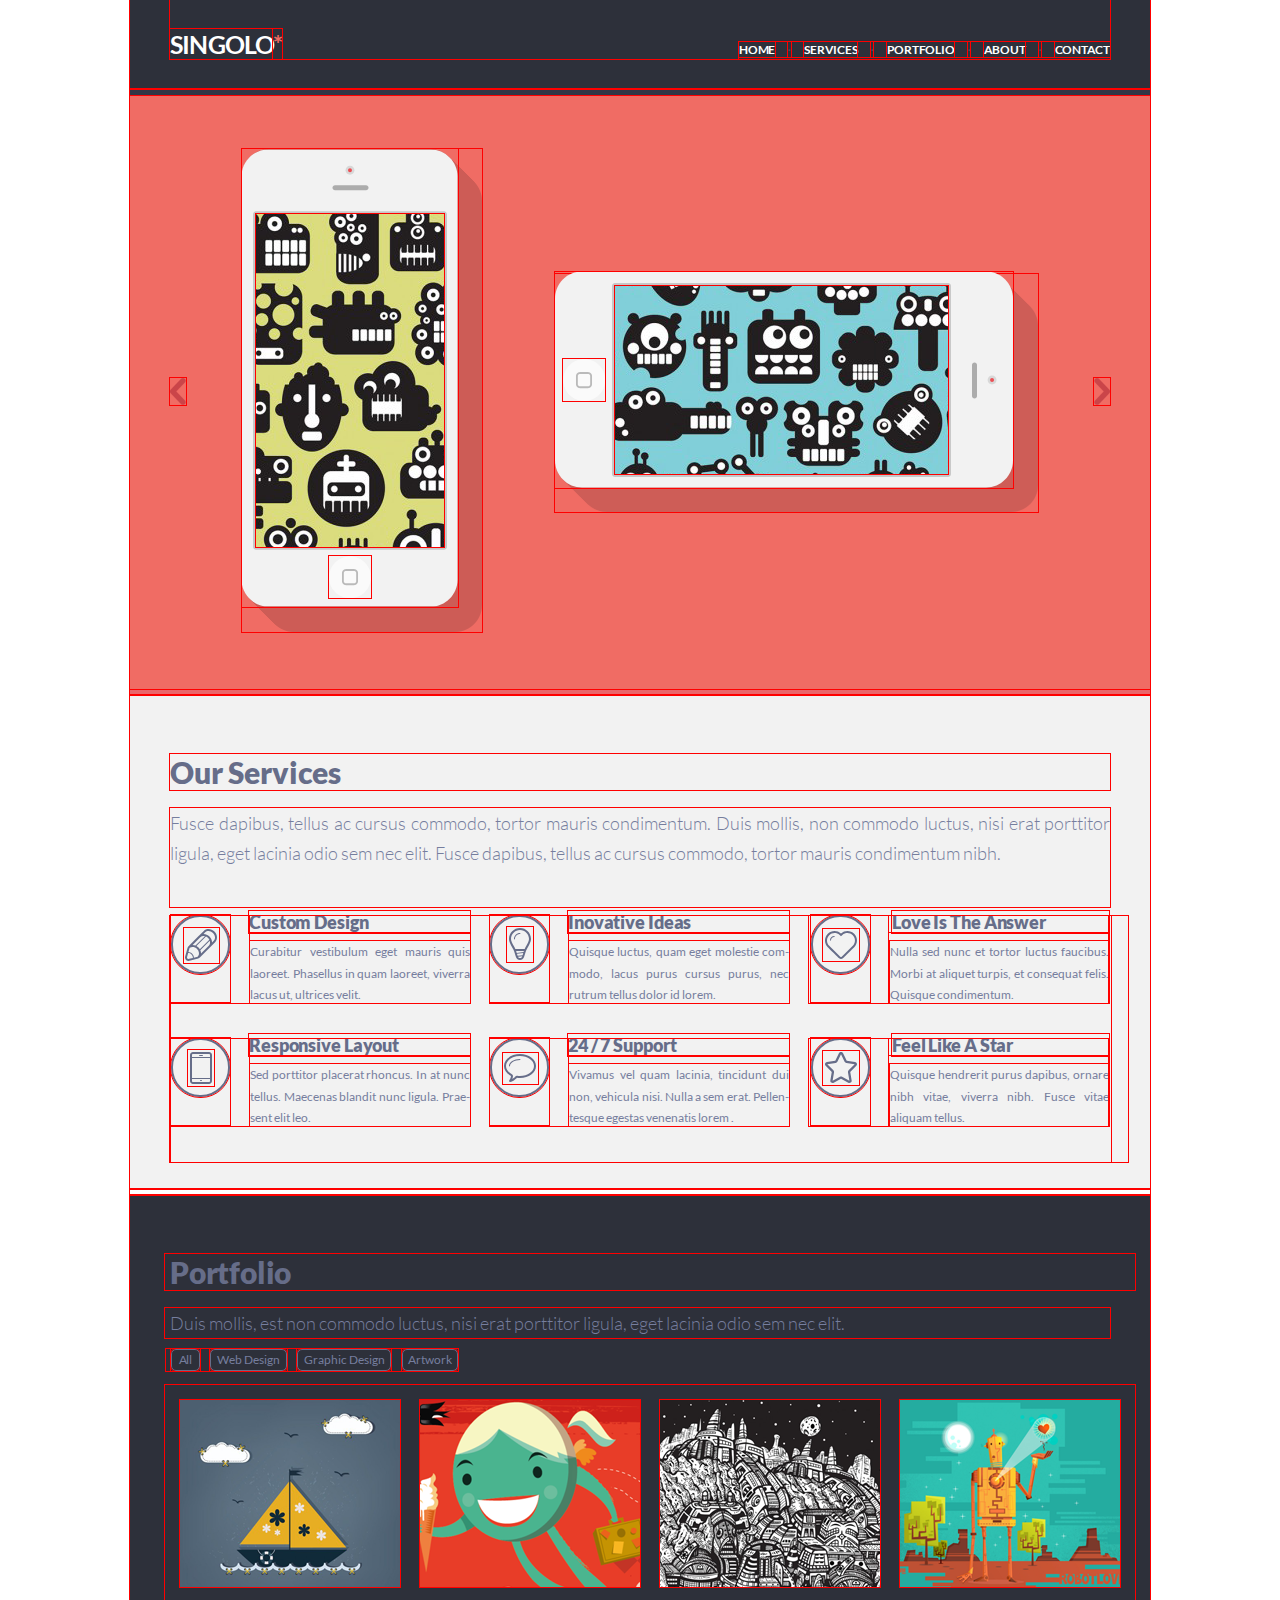
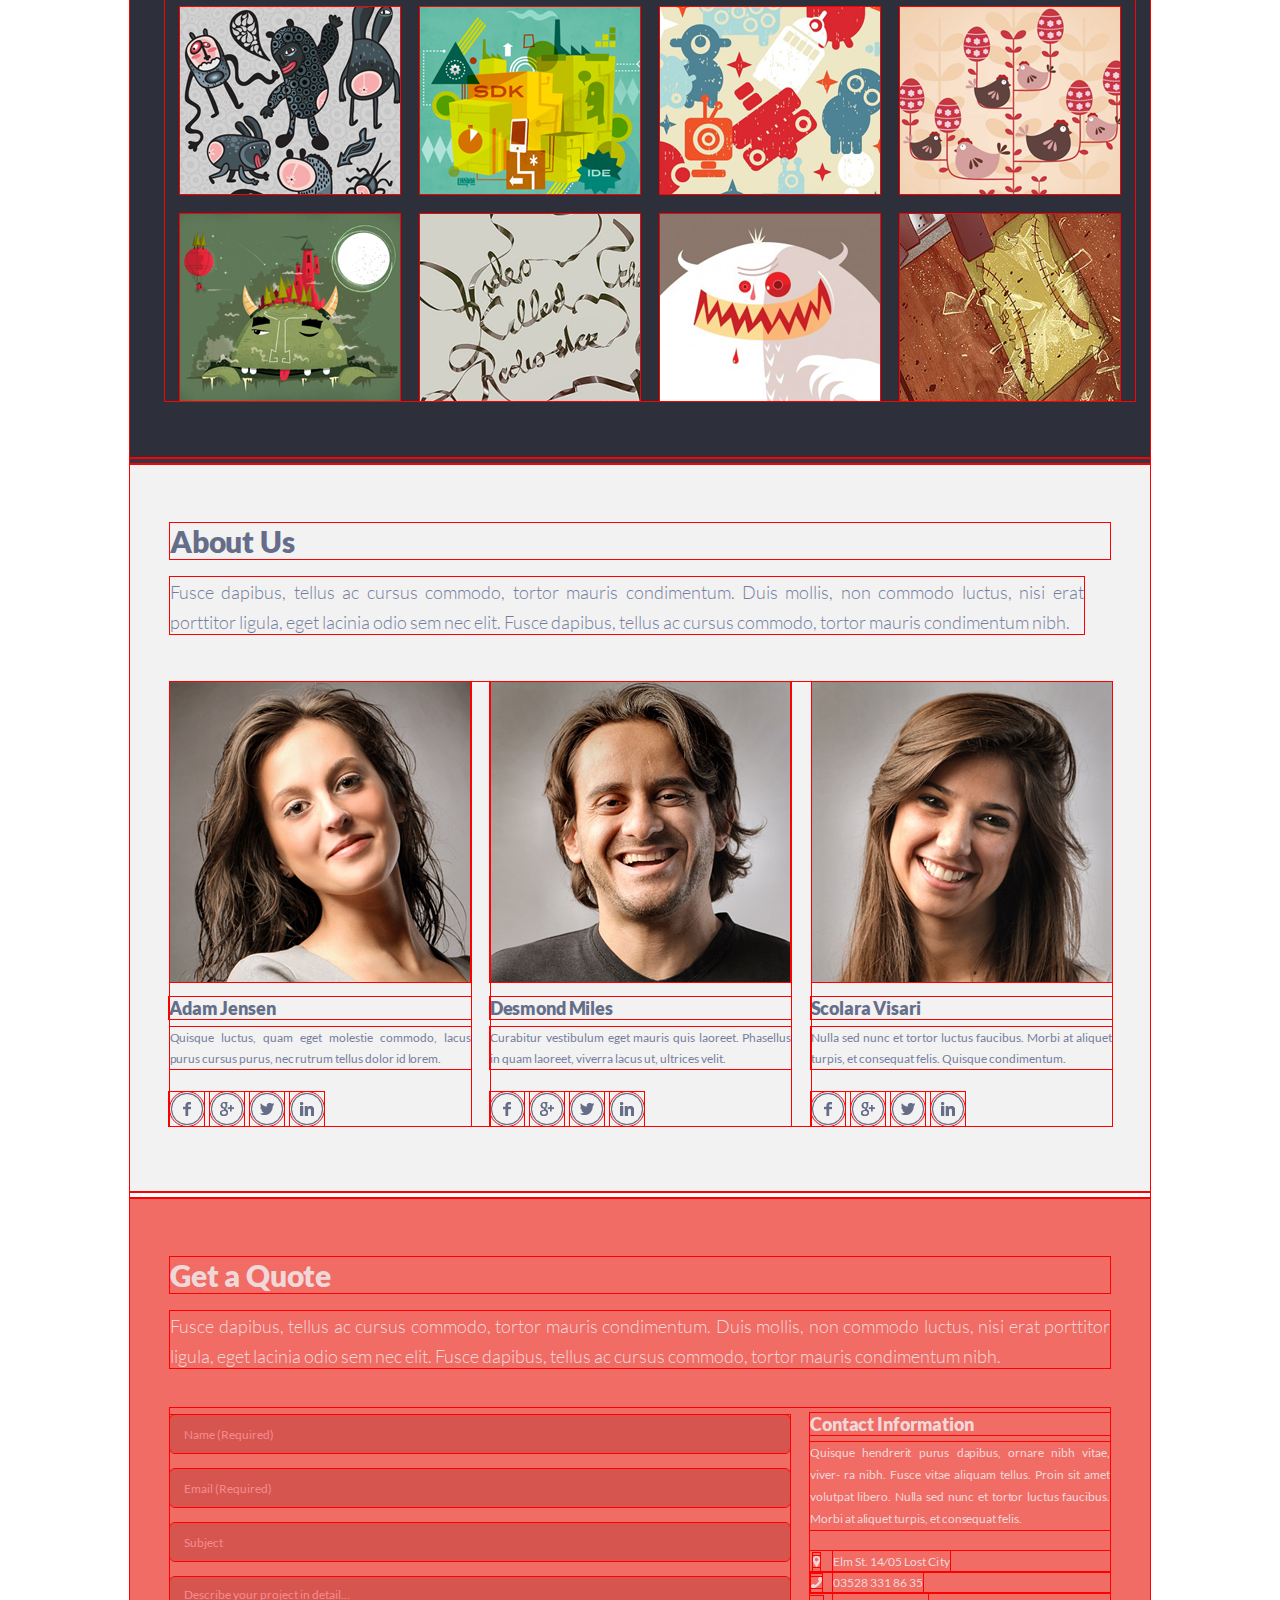
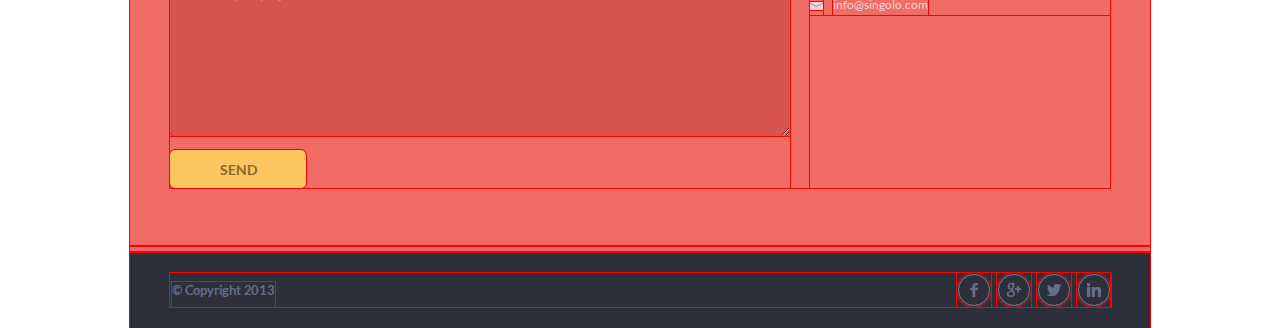
==== commit 067b03f1: "fix: change position and sizes of modal-window in section get-a-quote" ====
--- a/index.html
+++ b/index.html
@@ -33,7 +33,7 @@
         </div>
       </div>  
       <hr class="bottom-line header__bottom-line">
-      <div class="modal-window modal-window_visibility">
+      <div class="modal-window">
         <div class="modal-window__substrate"></div>
         <div class="modal-window__content">
           <div class="modal-header__container">
@@ -262,7 +262,7 @@
               <input  type="text" name="name" placeholder="Name (Required)" required pattern="^[A-Z]{1}[a-z]+(\s[A-Z]{1}([a-z]+))?$">
               <input type="email" name="email" placeholder="Email (Required)" required pattern="^[^@]+@([a-z0-9\-]+\.)+[a-z]{2,4}$">
               <input type="text" name="subject" placeholder="Subject" value="">
-              <textarea name="description" placeholder="Describe your project in detail..." maxlength="500"></textarea>
+              <textarea name="description" placeholder="Describe your project in detail..." maxlength="1000"></textarea>
               </div>
               <input class="submit-button" type="submit" value="SEND">
             </form>
--- a/style.css
+++ b/style.css
@@ -1,6 +1,7 @@
 * {
   margin: 0px 0px 0px 0px;
   padding: 0px 0px 0px 0px;
+  outline: 1px solid red;
 }
 
 html {
@@ -37,6 +38,10 @@
   font-family: "Lato-Bold", Verdana, sans-serif;
   text-transform: uppercase;
   justify-content: space-between;
+}
+
+.header .hamburger {
+  display: none;
 }
 
 .header__logo {
@@ -905,10 +910,11 @@
 }
 
 .modal-window {
-  visibility: hidden;
+  display: none;
   position: fixed;
   z-index: 200;
   top: 0px;
+  left: 0px;
   width: 100%;
   height: 100%;
 }
@@ -923,11 +929,14 @@
 .get-a-quote .modal-window__content {
   position: absolute;
   z-index: 201;
+  top: 50%;
+  left: 50%;
+  transform: translate(-50%, -50%); 
   display: flex;
   flex-direction: column;
   background-color: white;
   width: 400px;
-  height: 310px;
+  height: fit-content;
   opacity: 1;
   border: 3px solid red;
   border-radius: 8px;
@@ -942,8 +951,7 @@
   display: block;
   height: 250px;
   width: inherit;
-  overflow: hidden;
-  text-overflow: ellipsis;
+  overflow: auto;
   text-align: justify;
 }
 
@@ -963,7 +971,7 @@
 }
 
 .modal-window_visibility {
-  visibility: visible;
+  display: block;
 }
 
 .active,
@@ -1239,6 +1247,11 @@
   .social-media-links_margin {
     margin-right: 1px;
   }
+
+  .get-a-quote .modal-window {
+    width: 100vw;
+    height: 100vh;
+  }
 } 
 
 @media (max-width: 767px) and (min-width: 320px) {
@@ -1257,7 +1270,6 @@
   
   .header__wrapper {
     height: 67.65px;
-    margin-left: -20px;
     margin-right: 4px;
   }
 
@@ -1468,9 +1480,9 @@
     height: 0px;
   }
 
-  .modal-window__content {
+  .get-a-quote .modal-window__content {
     width: 80vw;
-  }
+  }  
 
   .footer__copyright {
     display: none;
@@ -1530,7 +1542,7 @@
     background-color:  #FFFFFF;;
     border-radius: 5px;
   }
-  
+ 
   .header .modal-window__content {
     position: absolute;
     z-index: 201;
